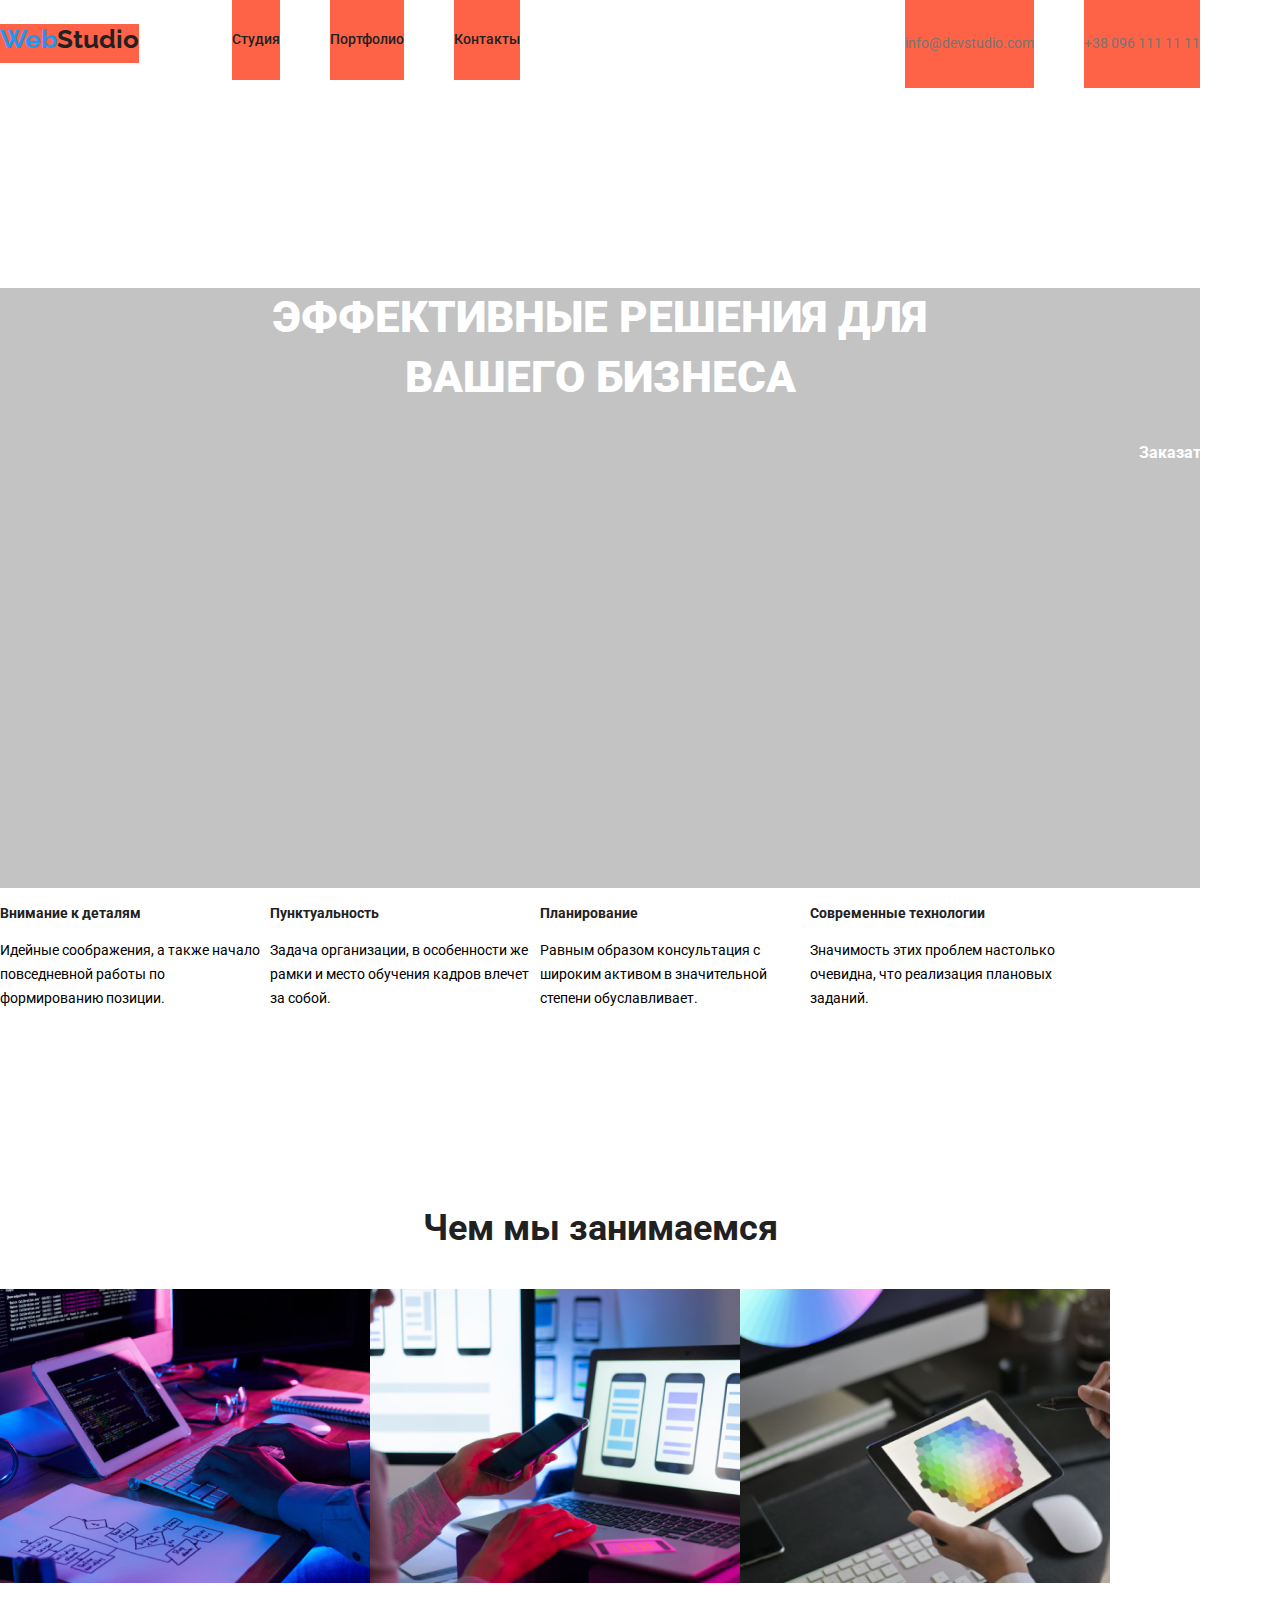
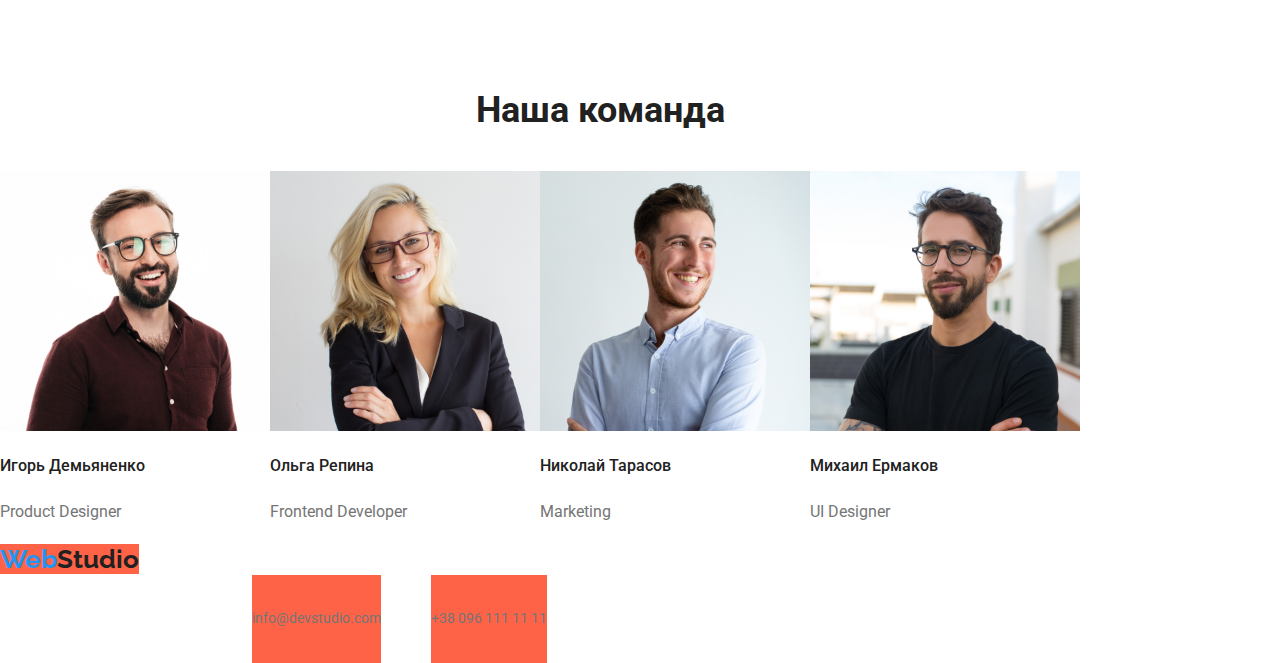
==== index.html @ 6210aab8 "work" ====
<!DOCTYPE html>
<html lang="ru">
<head>
    <meta charset="UTF-8">
    <meta name="viewport" content="width=device-width, initial-scale=1.0">
    <title>Document</title>
    <link rel="stylesheet" href="https://cdnjs.cloudflare.com/ajax/libs/modern-normalize/1.0.0/modern-normalize.min.css"/>
    <link rel="preconnect" href="https://fonts.gstatic.com">
    <link href="https://fonts.googleapis.com/css2?family=Raleway:wght@700&family=Roboto:wght@400;500;700;900&display=swap" rel="stylesheet">
    <link href="./css/styles.css" rel="stylesheet">
</head>
<body>
    <!-- Шапка сайта -->
    <header class="header">
        <div class="header-container">
        <nav class="site-nav">
            <a href="" class="logo"><span class="blue-logo">Web</span>Studio</a>
            <ul class="site-nav-list">
                <li><a class="link" href="index.html">Студия</a></li>
                <li><a class="link" href="portfolio.html">Портфолио</a></li>
                <li><a class="link" href="#contacts">Контакты</a></li>
            </ul>
        </nav>
        <ul class="contact-list">
            <li><a class="contact-item" href="mailto:info@devstudio.com">info@devstudio.com</a></li>
            <li><a class="contact-item" href="tel:+380961111111">+38 096 111 11 11</a></li>         
        </ul>
        </div>
    </header>

    <main>
  
    <section> 
        <div class="hero-container">
            <h1 class="hero-title">Эффективные решения для вашего бизнеса</h1>
            <a class="link-registration" href="Заказать-услугу">Заказать услугу</a>
        </div>
    </section>
    

    <!-- Особенности -->
    
    <section class="section">
        <div class="container">
        <!--<h2>Особенности</h2>-->
            <ul class="feature-list">
                <li class="item">
                    <h3 class="item-title">Внимание к деталям</h3>
                    <p class="text">Идейные соображения, а также начало повседневной работы по формированию позиции.</p>
                </li>
                <li class="item">
                    <h3 class="item-title">Пунктуальность</h3>
                    <p class="text">Задача организации, в особенности же рамки и место обучения кадров влечет за собой.</p>
                </li>
                <li class="item">
                    <h3 class="item-title">Планирование</h3>
                    <p class="text">Равным образом консультация с широким активом в значительной степени обуславливает.</p>
                </li>
                <li class="item">
                    <h3 class="item-title">Современные технологии</h3>
                    <p class="text">Значимость этих проблем настолько очевидна, что реализация плановых заданий.</p>
                </li>
            </ul>
        </div>
    </section>
    

    <!-- Чем мы занимаемся -->
    
    <section>
        <div class="container">
            <h2 class="section-title">Чем мы занимаемся</h2>
            <ul class="works">
                <li><img src="./img/img1.png" alt="Рабочий процесс" width="370"/></li>
                <li><img src="./img/img2.png" alt="Рабочий процесс" width="370"/></li>
                <li><img src="./img/img3.png" alt="Рабочий процесс" width="370"/></li>
            </ul>
        </div>
    </section>
    

    <!-- Наша команда -->
    <section>
        <div class="container">
            <h2 class="section-title">Наша команда</h2>
            <ul class="team-list">
                <li>
                    <img src="./img/IgorDemianenko.jpg" alt="Игорь Демьяненко" width="270"/>
                    <h3 class="item-name">Игорь Демьяненко</h3>
                    <p class="job-position" lang="en">Product Designer</p>
                </li>
                <li><img src="./img/OlgaRepina.jpg" alt="Ольга Репина" width="270"/>
                    <h3 class="item-name">Ольга Репина</h3>
                    <p class="job-position" lang="en">Frontend Developer</p>
                </li>
                <li><img src="./img/NikolayTarasov.jpg" alt="Николай Тарасов" width="270"/>
                    <h3 class="item-name">Николай Тарасов</h3>
                    <p class="job-position" lang="en">Marketing</p>
                </li>
                <li><img src="./img/MikhailYermakov.jpg" alt="Михаил Ермаков" width="270"/>
                    <h3 class="item-name">Михаил Ермаков</h3>
                    <p class="job-position" lang="en">UI Designer</p>
                </li>
            </ul>
        </div>        
    </section>
    </main>

    <!-- Футер -->
    <footer>
        <a href="" class="logo"><span class="blue-logo">Web</span>Studio</a>

             <!-- Адресс --> 
        <div id="contacts">
            <address>
            <ul class="contact-list">
                <li class="address">г. Киев, пр-т Леси Украинки, 26</li>
                <li><a class="contact-item" href="mailto:info@devstudio.com">info@devstudio.com</a></li>
                <li><a class="contact-item" href="tel:+380961111111">+38 096 111 11 11</a></li>         
            </ul>
        </address> 
        </div>      
    </footer>

</body>
</html>
---- css/styles.css ----
:root {
    --primary-text-color: #212121;
    --secondary-text-color:#757575;
    --accent-color: #2196F3;
    --primary-white-color:#FFFFFF;
}
  
body {
    margin: 0;
    padding: 0;
    background-color: var(--primary-white-color);
    font-family: roboto, sans-serif;
}

ul {
    list-style-type: none;
    margin: 0;
    padding: 0;
}
/* Шапка сайта */
.header {
    width: 1200px;
    min-height: 80px;
    border-bottom: 1 px solid rgba(236, 236, 236, 1)
}
.container {
    /*display: flex;*/
    width: 1200px;
    padding-left: 15px:
    padding-right: 15px;
    /*margin: 0;
    padding: 0;*/
}
.header-container {
    display: flex;
    width: 1200px;
    padding-left: 15px:
    padding-right: 15px;
    /*margin-left: auto;
    margin-right: auto;*/
    align-items: center:
}

.site-nav
/*.site-nav-list 
.site-nav >.logo
.site-nav-list .link*/  {
    display: flex;
}

.site-nav-list {
    display: flex;
}

.site-nav-list .link {
    display: flex;
    background-color: tomato;
    margin-right: 50px;
    padding-top: 32px;
    padding-bottom: 32px;
}

.site-nav-list .link:last-child {
    margin-right: o;
}

.contact-list {
    display: flex;
    margin-left: auto;
}

.contact-item {
    display: flex;
    background-color: tomato;
    padding-top: 32px;
    padding-bottom: 32px;
    margin-left: 50px;
}

.contact-list .contact-item + .contact-item {
    margin-left: 50px;
}

.site-nav >.logo {
    display: flex;
}

.logo {
    margin-top: 24px;
    margin-bottom: 25px;
    margin-right: 93px;
    
    background-color: tomato;
    color: var(--primary-text-color);
    font-family: raleway, sans serif;
    font-style: normal;
    font-weight: bold;
    font-size: 26px;
    line-height: 1.2;
    text-decoration: none;
}

.blue-logo {
    color: var(--accent-color);
}

.logo:hover, 
.logo:focus {
    color: var(--accent-color);
}

.hero-container {
    width: 1200px;
    min-height: 600px;
    background-color: #c3c3c3;
    margin: 0;
    text-align: center;
}
.hero-title {
    margin-top: 200px;
    margin-bottom: 30px;
    margin-left: 252px;
    margin-right: 252px;
    
    font-weight: 900;
    font-size: 44px;
    line-height: 1.36;
    text-transform: uppercase;
    color: var(--primary-white-color);
}

.link-registration {
    min-width: 200px;
    position: absolute;
    padding: 10 32px;
    margin-bottom: 200px;
    margin-left: 500px;
    margin-right: 500px;
    border-radius: 4px;

    font-weight: bold;
    font-size: 16px;
    line-height: 1.88;
    text-align: center;
    color: var(--primary-white-color);
    text-decoration: none;
}
/* ОСОБЕННОСТИ */

.feature-list {
    display: flex;
    flex-wrap: wrap;
}

.feature-list .item {
    width: 270px;
}

.item-title {
    width: 270px;
    margin-bottom: 10px;
    margin-right: 30px;
    font-weight: bold;
    font-size: 14px;
    line-height: 1.66;
    color: var(--primary-text-color);
}

.text {
    width: 270px;
    margin-bottom: 94px;
    margin-right: 30px;
    font-size: 14px;
    line-height: 1.71;
    color:; var(--secondary-text-color);
}

.item-title:last-child {
    margin-right: o;
}

.text:last-child {
    margin-right: o;
}

.section-title {
    margin-top: 94px;
    margin-bottom: 50;
    font-weight: bold;
    font-size: 36px;
    line-height: 1.66;
    text-align: center;
    color: var(--primary-text-color);
}

.works {
    display:flex;
}

.team-list{
    display: flex;
    marging-left: 30px;
}
.item-name {
    font-weight: 500;
    font-size: 16px;
    line-height: 1.9;
    color: var(--primary-text-color);
}

.job-position,
.project-text {
    font-size: 16px;
    line-height: 1.9;
    color:var(--secondary-text-color);
    text-decoration: none;
}
/* ПОРТФОЛИО */

.portfolio-container {
    width: 1200px;
    padding-left: 15px:
    padding-right: 15px;
    margin-left: auto;
    margin-right: auto;
    background-color: tomato;
}

.elements-list {
    display: flex;
    flex-wrap: wrap;
}

.element {
    width: 370px;
    margin-right: 30px;
    margin-bottom: 30px
    /*width: calc((100%-60px) / 3);
    margin-right: 30px;*/
}

.element:nth-child(3n) {
    margin-right: 0;
}

.element:nth-child(n+3) {
    margin-bottom: 0;
}

.project-title {
    font-weight: bold;
    font-size: 18px;
    line-height: 2;
    color: var(--primary-text-color);
    text-decoration: none;
}

.project-link {
    text-decoration: none;
}

.buttons-container {
    width: 1200px;
    padding-left: 15px:
    padding-right: 15px;
    margin-left: auto;
    margin-right: auto;
    background-color: teal;
}

.buttons-list {
    display: flex;
    background-color: teal;
}

.primary-button .secondary-button {
    margin-top: 100px;
    margin-right: 30px;
    padding: 6 22px;
}

.site-nav-list .link:last-child {
    margin-right: o;
}
.primary-button {
    color: var(--primary-white-color);
    background-color: var(--accent-color);
}

.primary-button:hover,
.primary-button:focus {
    color: var(--accent-color);
    text-decoration: none;
}

.secondary-button {
    color: var(--primary-text-color);
}

.secondary-button:hover,
.secondary-button:focus {
    color: var(--accent-color);
    text-decoration: none;
}

.site-nav .link {
    font-style: normal;
    font-weight: 500;
    font-size: 14px;
    line-height: 1.14;
    color: var(--primary-text-color);
    text-decoration: none;
}

.site-nav .link:hover, 
.site-nav .link:focus {
    color: var(--accent-color);
    
}
/*-- Футер --*/

.address {
    font-style: normal;
    font-size: 14px;
    line-height: 1.71;
    color: var(--primary-white-color);
}

.contact-item {
    font-style: normal;
    font-size: 14px;
    line-height: 1.71;
    color:var(--secondary-text-color);
    text-decoration: none;
}

.contact-item:hover, 
.contact-item:focus {
    font-style: normal;
    color: var(--accent-color);
    
}
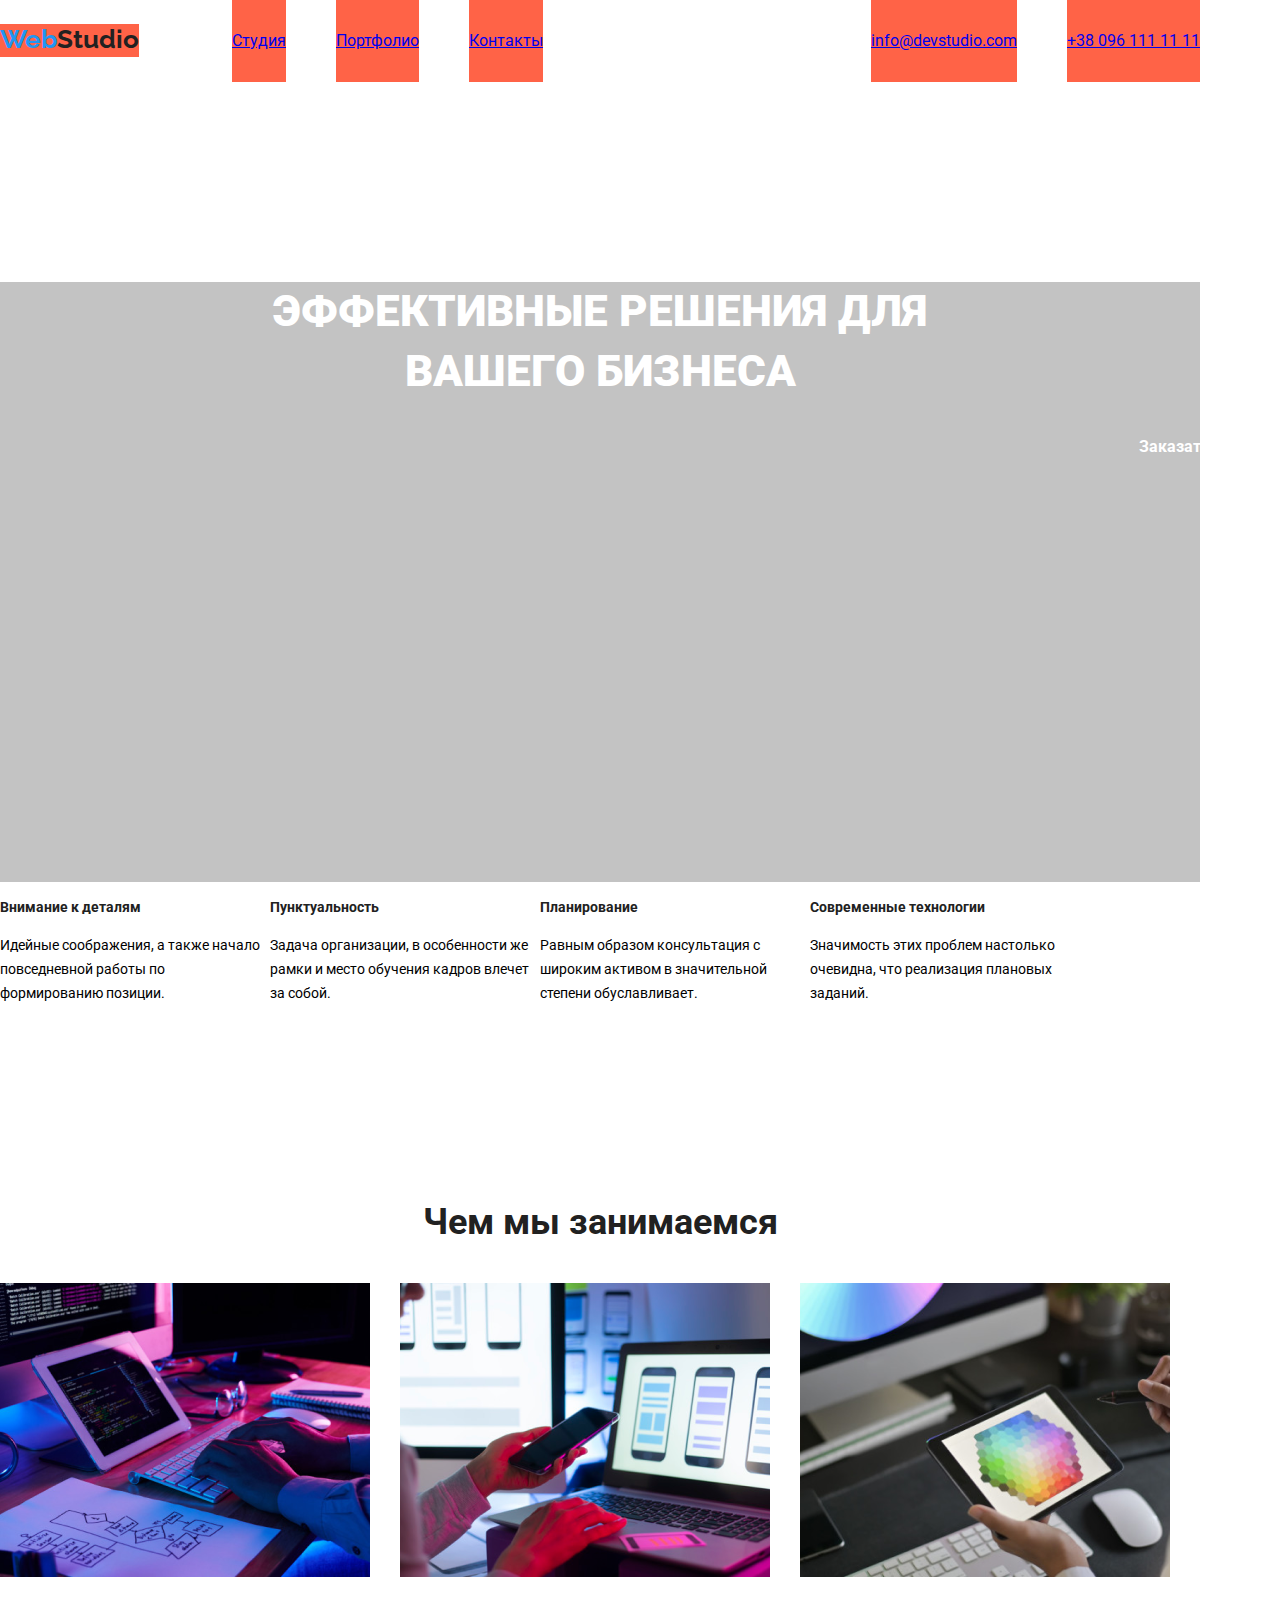
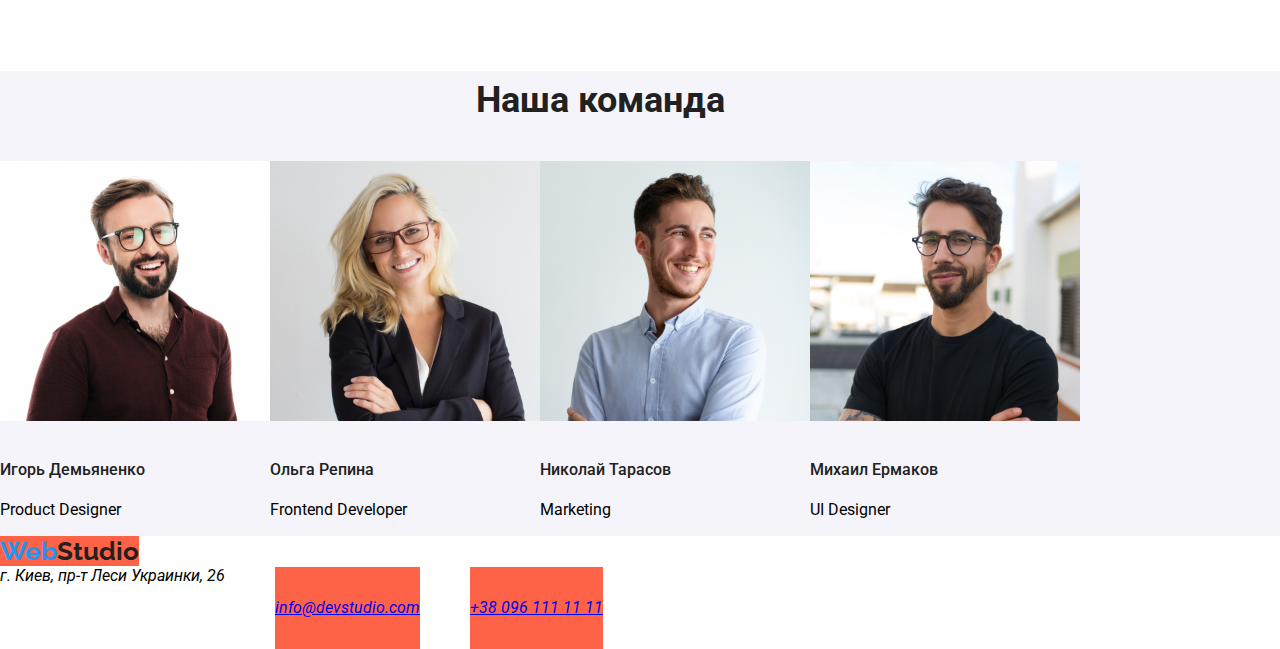
==== commit 51d1a49d: "flex" ====
--- a/index.html
+++ b/index.html
@@ -71,33 +71,33 @@
         <div class="container">
             <h2 class="section-title">Чем мы занимаемся</h2>
             <ul class="works">
-                <li><img src="./img/img1.png" alt="Рабочий процесс" width="370"/></li>
-                <li><img src="./img/img2.png" alt="Рабочий процесс" width="370"/></li>
-                <li><img src="./img/img3.png" alt="Рабочий процесс" width="370"/></li>
+                <li><img class="img" src="./img/img1.png" alt="Рабочий процесс" width="370"/></li>
+                <li><img class="img" src="./img/img2.png" alt="Рабочий процесс" width="370"/></li>
+                <li><img class="img" src="./img/img3.png" alt="Рабочий процесс" width="370"/></li>
             </ul>
         </div>
     </section>
     
 
     <!-- Наша команда -->
-    <section>
+    <section class="team-section">
         <div class="container">
             <h2 class="section-title">Наша команда</h2>
             <ul class="team-list">
-                <li>
+                <li class="item">
                     <img src="./img/IgorDemianenko.jpg" alt="Игорь Демьяненко" width="270"/>
                     <h3 class="item-name">Игорь Демьяненко</h3>
                     <p class="job-position" lang="en">Product Designer</p>
                 </li>
-                <li><img src="./img/OlgaRepina.jpg" alt="Ольга Репина" width="270"/>
+                <li class="item"><img src="./img/OlgaRepina.jpg" alt="Ольга Репина" width="270"/>
                     <h3 class="item-name">Ольга Репина</h3>
                     <p class="job-position" lang="en">Frontend Developer</p>
                 </li>
-                <li><img src="./img/NikolayTarasov.jpg" alt="Николай Тарасов" width="270"/>
+                <li class="item"><img src="./img/NikolayTarasov.jpg" alt="Николай Тарасов" width="270"/>
                     <h3 class="item-name">Николай Тарасов</h3>
                     <p class="job-position" lang="en">Marketing</p>
                 </li>
-                <li><img src="./img/MikhailYermakov.jpg" alt="Михаил Ермаков" width="270"/>
+                <li class="item"><img src="./img/MikhailYermakov.jpg" alt="Михаил Ермаков" width="270"/>
                     <h3 class="item-name">Михаил Ермаков</h3>
                     <p class="job-position" lang="en">UI Designer</p>
                 </li>
--- a/css/styles.css
+++ b/css/styles.css
@@ -156,7 +156,9 @@
 .feature-list .item {
     width: 270px;
 }
-
+.item {
+    justify-content: center;
+}
 .item-title {
     width: 270px;
     margin-bottom: 10px;
@@ -167,6 +169,10 @@
     color: var(--primary-text-color);
 }
 
+.item-title:last-child {
+    margin-right: o;
+}
+
 .text {
     width: 270px;
     margin-bottom: 94px;
@@ -176,10 +182,6 @@
     color:; var(--secondary-text-color);
 }
 
-.item-title:last-child {
-    margin-right: o;
-}
-
 .text:last-child {
     margin-right: o;
 }
@@ -198,16 +200,30 @@
     display:flex;
 }
 
+.img {
+    display: block;
+    margin-right: 30px;
+}
+.team-section {
+    background-color: #F5F4FA;
+}
+
 .team-list{
     display: flex;
-    marging-left: 30px;
+    marging-right: 30px;
 }
 .item-name {
+    margin-top: 30px;
+    margin-bottom: 10px;
+    justify-content: center;
     font-weight: 500;
     font-size: 16px;
     line-height: 1.9;
     color: var(--primary-text-color);
 }
+.job-position {
+    justify-content: center;
+{}
 
 .job-position,
 .project-text {
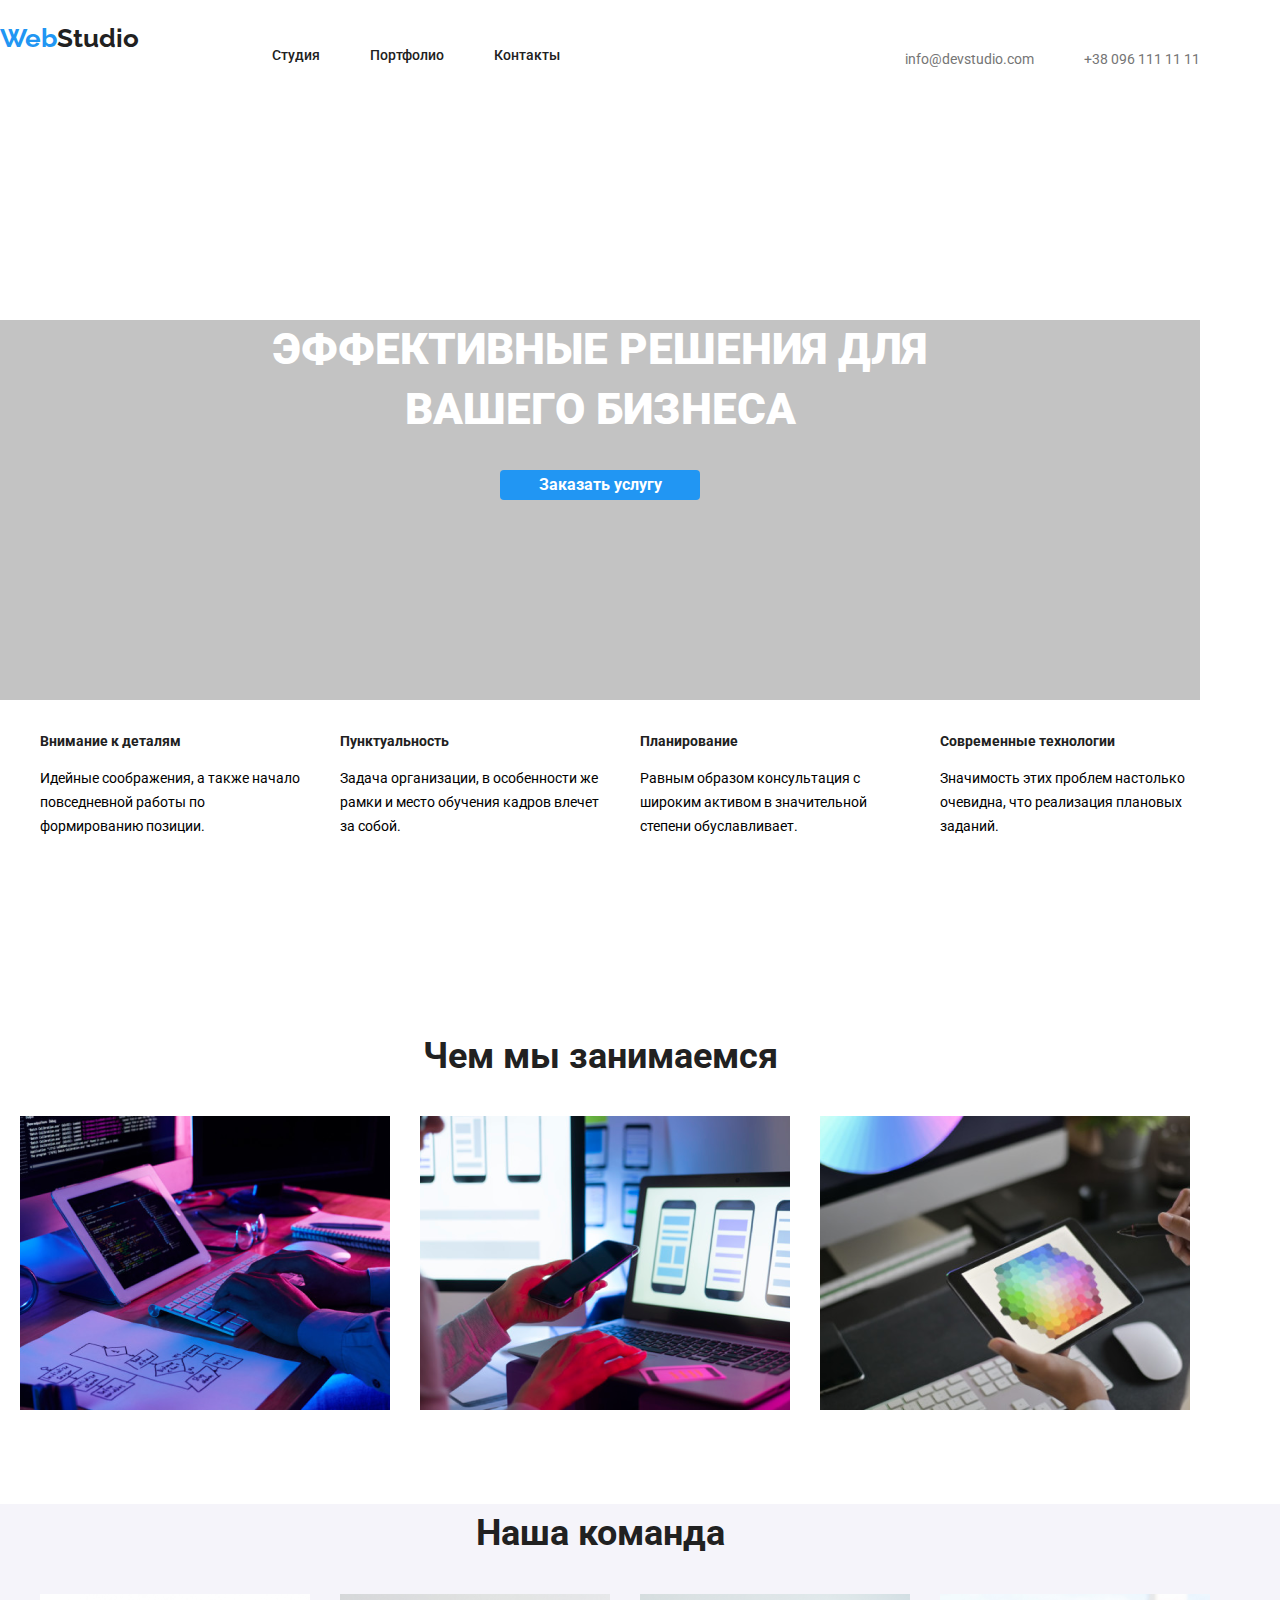
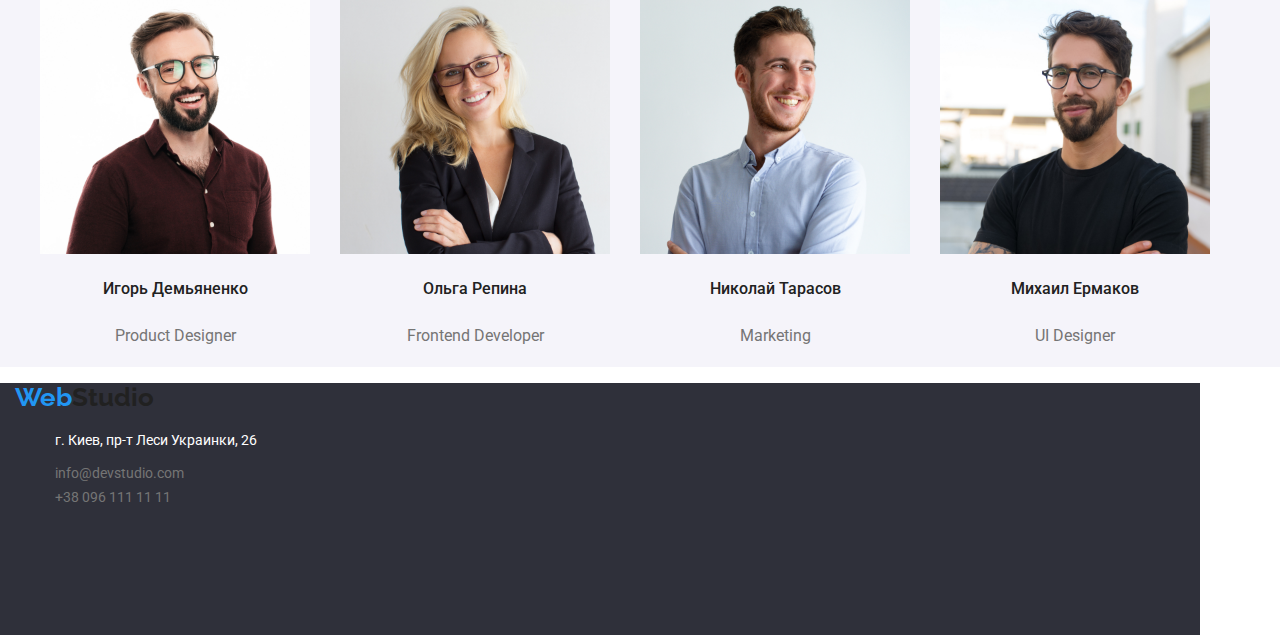
==== commit be8f8510: "flex" ====
--- a/index.html
+++ b/index.html
@@ -71,9 +71,9 @@
         <div class="container">
             <h2 class="section-title">Чем мы занимаемся</h2>
             <ul class="works">
-                <li><img class="img" src="./img/img1.png" alt="Рабочий процесс" width="370"/></li>
-                <li><img class="img" src="./img/img2.png" alt="Рабочий процесс" width="370"/></li>
-                <li><img class="img" src="./img/img3.png" alt="Рабочий процесс" width="370"/></li>
+                <li class="item"><img class="img" src="./img/img1.png" alt="Рабочий процесс" width="370"/></li>
+                <li class="item"><img class="img" src="./img/img2.png" alt="Рабочий процесс" width="370"/></li>
+                <li class="item"><img class="img" src="./img/img3.png" alt="Рабочий процесс" width="370"/></li>
             </ul>
         </div>
     </section>
@@ -107,20 +107,29 @@
     </main>
 
     <!-- Футер -->
-    <footer>
-        <a href="" class="logo"><span class="blue-logo">Web</span>Studio</a>
-
-             <!-- Адресс --> 
-        <div id="contacts">
-            <address>
-            <ul class="contact-list">
-                <li class="address">г. Киев, пр-т Леси Украинки, 26</li>
-                <li><a class="contact-item" href="mailto:info@devstudio.com">info@devstudio.com</a></li>
-                <li><a class="contact-item" href="tel:+380961111111">+38 096 111 11 11</a></li>         
-            </ul>
-        </address> 
-        </div>      
+    <footer class="footer">
+        <div class="container">       
+                <a href="" class="logo"><span class="blue-logo">Web</span>Studio</a>
+            
+            <!-- Адресс --> 
+            <div id="contacts">
+                <address>
+                    <div class="address-list">
+                        <ul class="contact-list">
+                            <div class="contacts-list">
+                            <li class="address">г. Киев, пр-т Леси Украинки, 26</li>
+                            <li><a class="item-contact" href="mailto:info@devstudio.com">info@devstudio.com</a></li>
+                            <li><a class="item-contact" href="tel:+380961111111">+38 096 111 11 11</a></li>         
+                            </div>
+                        </ul>
+                    </div>
+            </address> 
+            </div> 
+        </div>  
     </footer>
+    
+</body>
+</html>
 
 </body>
-</html>+</html>
--- a/css/styles.css
+++ b/css/styles.css
@@ -15,8 +15,8 @@
 
 ul {
     list-style-type: none;
-    margin: 0;
-    padding: 0;
+    /*margin: 0;
+    padding: 0;*/
 }
 /* Шапка сайта */
 .header {
@@ -24,14 +24,16 @@
     min-height: 80px;
     border-bottom: 1 px solid rgba(236, 236, 236, 1)
 }
+
 .container {
-    /*display: flex;*/
     width: 1200px;
     padding-left: 15px:
     padding-right: 15px;
-    /*margin: 0;
-    padding: 0;*/
-}
+    /*margin-left: auto;
+    margin-right: auto;*/
+    /*background-color: teal;*/
+}
+
 .header-container {
     display: flex;
     width: 1200px;
@@ -55,14 +57,14 @@
 
 .site-nav-list .link {
     display: flex;
-    background-color: tomato;
+    /*background-color: tomato;*/
     margin-right: 50px;
     padding-top: 32px;
     padding-bottom: 32px;
 }
 
-.site-nav-list .link:last-child {
-    margin-right: o;
+.site-nav-list > .link:last-child {
+    margin-right: 0;
 }
 
 .contact-list {
@@ -72,7 +74,8 @@
 
 .contact-item {
     display: flex;
-    background-color: tomato;
+    /*
+    background-color: tomato;*/
     padding-top: 32px;
     padding-bottom: 32px;
     margin-left: 50px;
@@ -91,13 +94,13 @@
     margin-bottom: 25px;
     margin-right: 93px;
     
-    background-color: tomato;
+    /*background-color: tomato;*/
     color: var(--primary-text-color);
     font-family: raleway, sans serif;
     font-style: normal;
     font-weight: bold;
     font-size: 26px;
-    line-height: 1.2;
+    /*line-height: 1.2;*/
     text-decoration: none;
 }
 
@@ -110,9 +113,12 @@
     color: var(--accent-color);
 }
 
+/*  HERO  */
+
 .hero-container {
     width: 1200px;
-    min-height: 600px;
+    padding-left: 15px:
+    padding-right: 15px;
     background-color: #c3c3c3;
     margin: 0;
     text-align: center;
@@ -131,13 +137,14 @@
 }
 
 .link-registration {
+    display: inline-block;
     min-width: 200px;
-    position: absolute;
     padding: 10 32px;
     margin-bottom: 200px;
     margin-left: 500px;
     margin-right: 500px;
     border-radius: 4px;
+    background-color: #2196F3;
 
     font-weight: bold;
     font-size: 16px;
@@ -150,15 +157,18 @@
 
 .feature-list {
     display: flex;
-    flex-wrap: wrap;
+    /*flex-wrap: wrap;*/ 
+    /*background-color: tomato;*/
 }
 
 .feature-list .item {
     width: 270px;
 }
-.item {
-    justify-content: center;
-}
+
+.feature-list .item:last-child {
+    margin-right: 0;
+}
+
 .item-title {
     width: 270px;
     margin-bottom: 10px;
@@ -170,7 +180,7 @@
 }
 
 .item-title:last-child {
-    margin-right: o;
+    margin-right: 0;
 }
 
 .text {
@@ -180,11 +190,13 @@
     font-size: 14px;
     line-height: 1.71;
     color:; var(--secondary-text-color);
+    /*background-color: rgb(85, 31, 22);*/
 }
 
 .text:last-child {
-    margin-right: o;
-}
+    margin-right: 0;
+}
+/* -- Чем мы занимаемся -- */
 
 .section-title {
     margin-top: 94px;
@@ -198,32 +210,49 @@
 
 .works {
     display:flex;
+    justify-content: center;
+    margin-right: 30px;
+   /* background-color: tomato;*/
 }
 
 .img {
     display: block;
-    margin-right: 30px;
-}
+}
+
+/* Наша команда */
+
 .team-section {
     background-color: #F5F4FA;
 }
 
 .team-list{
     display: flex;
-    marging-right: 30px;
-}
+    margin-right: 30px;
+    /*background-color: tomato;*/
+}
+
+.item {
+    margin-right: 30px;
+    justify-content: center;
+}
+
+.item:last-child {
+    margin-right: 0;
+}
+
 .item-name {
-    margin-top: 30px;
+    /*margin-top: 30px;
     margin-bottom: 10px;
-    justify-content: center;
+    /*justify-content: center;*/
     font-weight: 500;
     font-size: 16px;
     line-height: 1.9;
     color: var(--primary-text-color);
+    text-align: center;
 }
 .job-position {
-    justify-content: center;
-{}
+    text-align: center;
+}
 
 .job-position,
 .project-text {
@@ -234,13 +263,13 @@
 }
 /* ПОРТФОЛИО */
 
-.portfolio-container {
+/*portfolio-container {
     width: 1200px;
     padding-left: 15px:
     padding-right: 15px;
     margin-left: auto;
     margin-right: auto;
-    background-color: tomato;
+    /*background-color: tomato;*/
 }
 
 .elements-list {
@@ -265,6 +294,10 @@
 }
 
 .project-title {
+    padding-top: 20px;
+    padding-bottom: 4px;
+    padding-left: 24px;
+    padding-right: 24px;
     font-weight: bold;
     font-size: 18px;
     line-height: 2;
@@ -272,29 +305,27 @@
     text-decoration: none;
 }
 
+.project-text {
+    padding-bottom: 4px;
+    padding-left: 24px;
+    padding-right: 24px;
+}
+
 .project-link {
     text-decoration: none;
 }
 
-.buttons-container {
-    width: 1200px;
-    padding-left: 15px:
-    padding-right: 15px;
-    margin-left: auto;
-    margin-right: auto;
+.buttons-list {
+    display: flex;
     background-color: teal;
-}
-
-.buttons-list {
-    display: flex;
-    background-color: teal;
-}
-
-.primary-button .secondary-button {
+    justify-content: center;
+}
+
+.item-button {
     margin-top: 100px;
     margin-right: 30px;
     padding: 6 22px;
-}
+ }
 
 .site-nav-list .link:last-child {
     margin-right: o;
@@ -336,7 +367,20 @@
 }
 /*-- Футер --*/
 
+.footer > .container {
+    height: 252px;
+    background-color: #2f303a;
+}
+
+.footer .container .logo {
+   margin-top: 60px;
+   margin-bottom: 20px;
+   margin-left: 15px;
+}
+
 .address {
+    margin-bottom: 9px;
+    margin-left: 15px;
     font-style: normal;
     font-size: 14px;
     line-height: 1.71;
@@ -354,8 +398,22 @@
 .contact-item:hover, 
 .contact-item:focus {
     font-style: normal;
-    color: var(--accent-color);
-    
-}
-
-
+    color: var(--accent-color); 
+}
+
+.item-contact {
+    margin-top: 9px;
+    margin-bottom: 9px;
+    margin-left: 15px;
+    font-style: normal;
+    font-size: 14px;
+    line-height: 1.71;
+    color:var(--secondary-text-color);
+    text-decoration: none;
+}
+
+.item-contact:hover, 
+.item-contact:focus {
+    font-style: normal;
+    color: var(--accent-color); 
+}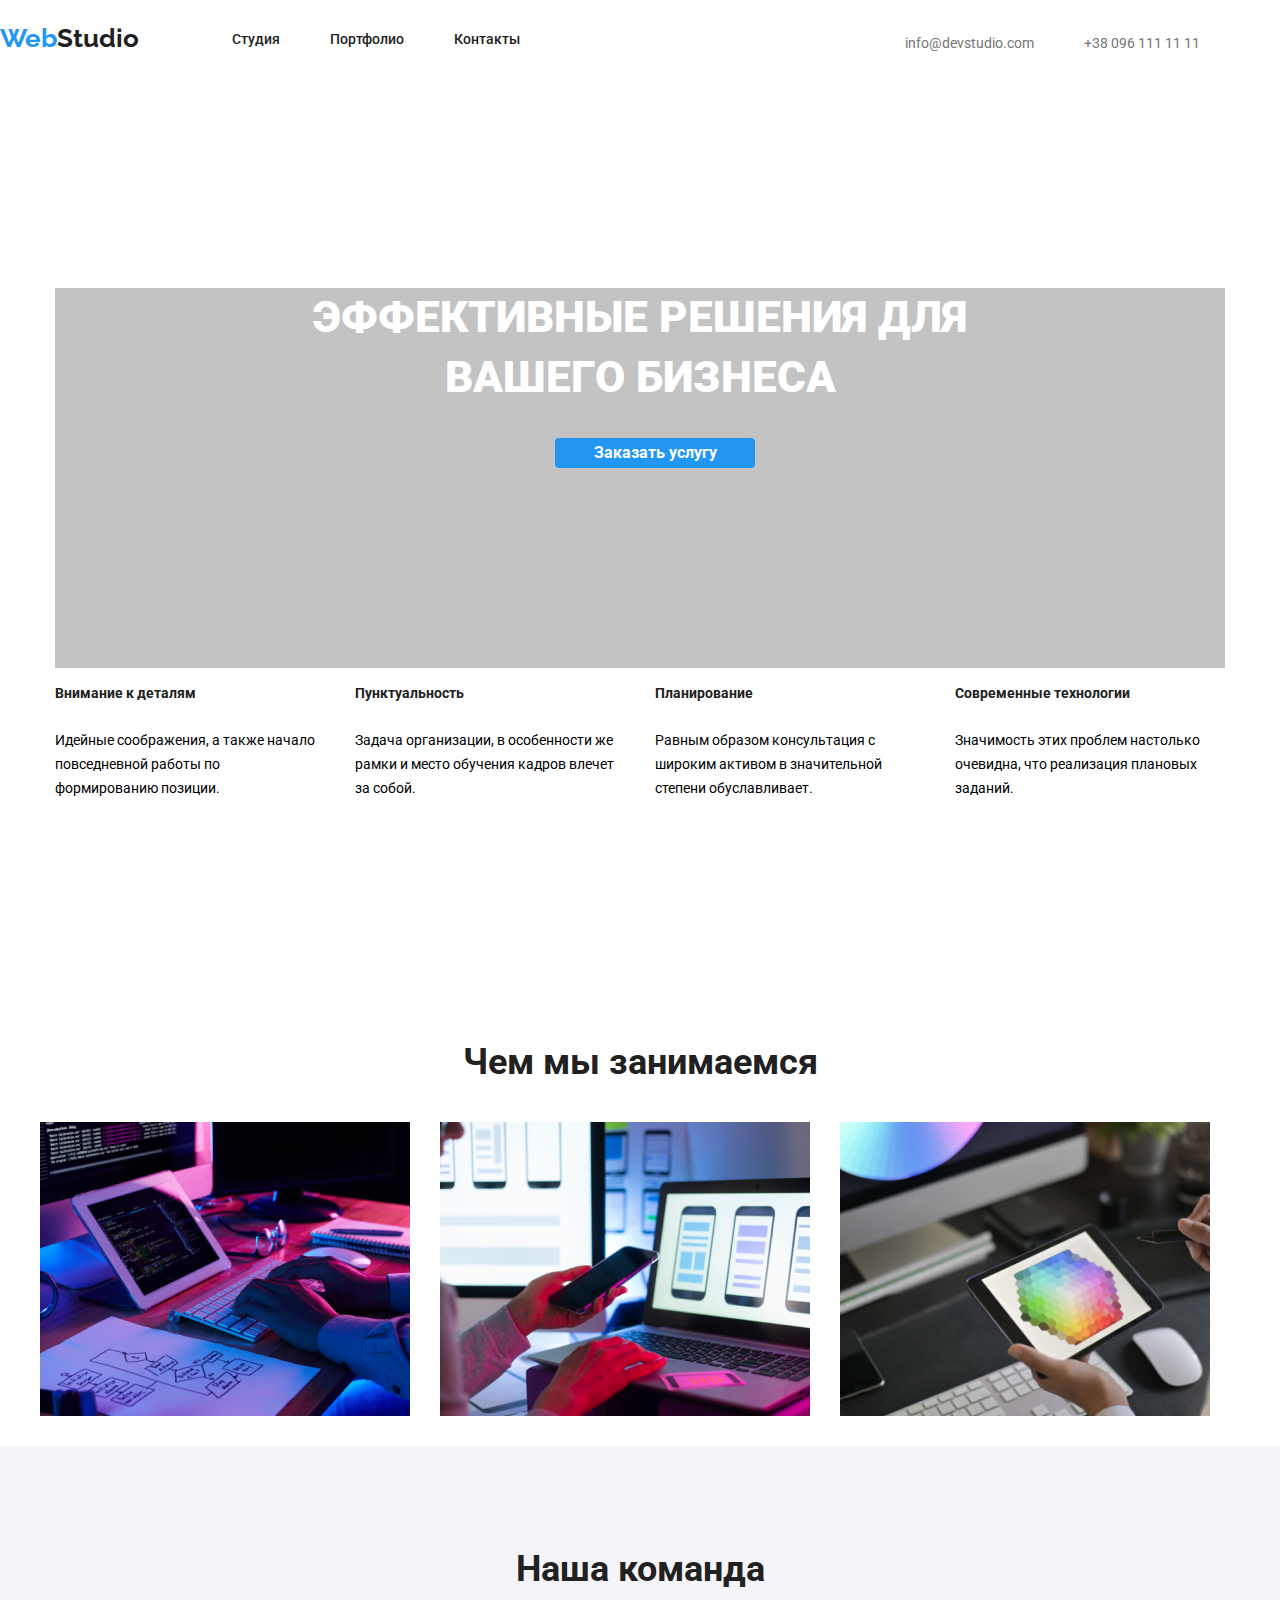
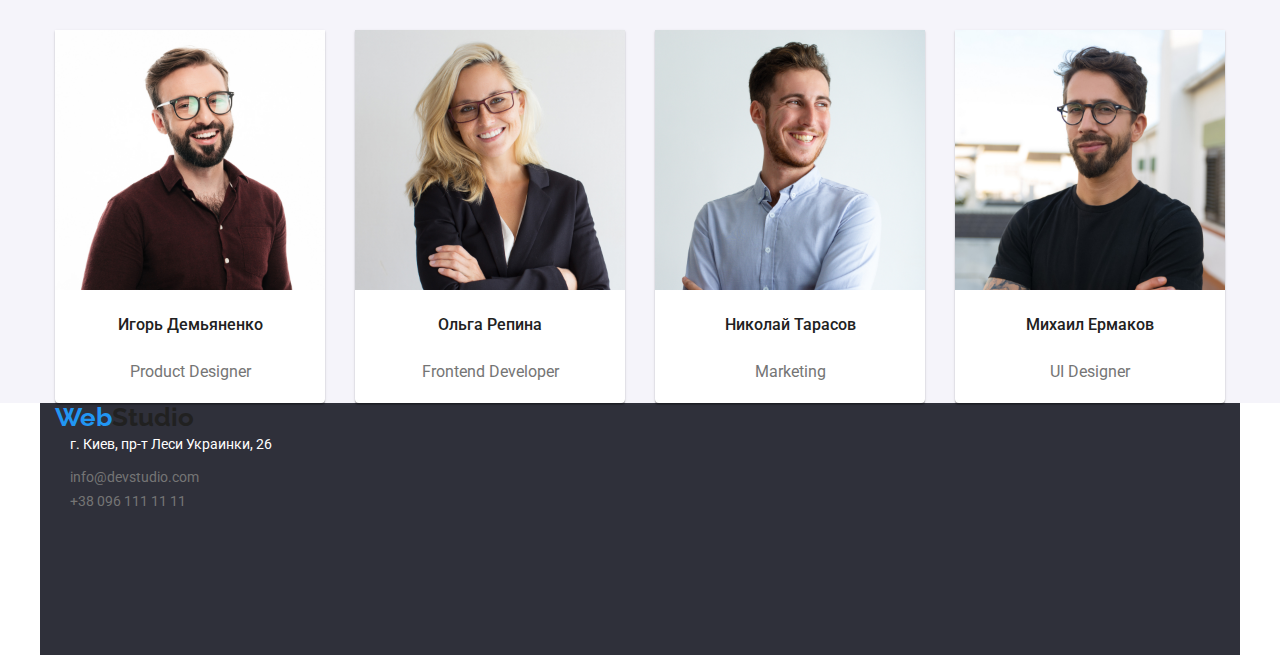
==== commit 4ab65ed7: "justify" ====
--- a/index.html
+++ b/index.html
@@ -31,9 +31,11 @@
     <main>
   
     <section> 
-        <div class="hero-container">
-            <h1 class="hero-title">Эффективные решения для вашего бизнеса</h1>
-            <a class="link-registration" href="Заказать-услугу">Заказать услугу</a>
+        <div class="container">
+            <div class="hero">
+                <h1 class="hero-title">Эффективные решения для вашего бизнеса</h1>
+                <a class="link-registration" href="Заказать-услугу">Заказать услугу</a>
+            </div>
         </div>
     </section>
     
--- a/css/styles.css
+++ b/css/styles.css
@@ -7,31 +7,32 @@
 }
   
 body {
+    /*margin: 0;
+    padding: 0;*/
+    background-color: var(--primary-white-color);
+    font-family: roboto, sans-serif;
+}
+
+ul {
+    list-style-type: none;
     margin: 0;
     padding: 0;
-    background-color: var(--primary-white-color);
-    font-family: roboto, sans-serif;
-}
-
-ul {
-    list-style-type: none;
-    /*margin: 0;
-    padding: 0;*/
 }
 /* Шапка сайта */
 .header {
     width: 1200px;
     min-height: 80px;
-    border-bottom: 1 px solid rgba(236, 236, 236, 1)
+    margin-bottom: 0;
+    border-bottom: 1 px solid rgba(236, 236, 236, 1);
+    /*background-color: teal;*/
 }
 
 .container {
     width: 1200px;
-    padding-left: 15px:
+    padding-left: 15px;
     padding-right: 15px;
-    /*margin-left: auto;
-    margin-right: auto;*/
-    /*background-color: teal;*/
+    margin: auto;
+    /*background-color: tomato;*/
 }
 
 .header-container {
@@ -115,12 +116,8 @@
 
 /*  HERO  */
 
-.hero-container {
-    width: 1200px;
-    padding-left: 15px:
-    padding-right: 15px;
+.hero {
     background-color: #c3c3c3;
-    margin: 0;
     text-align: center;
 }
 .hero-title {
@@ -161,18 +158,19 @@
     /*background-color: tomato;*/
 }
 
-.feature-list .item {
+.feature-list > .item {
     width: 270px;
+    margin-right: 30px;
 }
 
 .feature-list .item:last-child {
     margin-right: 0;
 }
 
+
 .item-title {
-    width: 270px;
-    margin-bottom: 10px;
-    margin-right: 30px;
+   /* width: 270px;*/
+    padding-bottom: 10px;
     font-weight: bold;
     font-size: 14px;
     line-height: 1.66;
@@ -184,23 +182,23 @@
 }
 
 .text {
-    width: 270px;
-    margin-bottom: 94px;
-    margin-right: 30px;
+    /*width: 270px;*/
+    padding-bottom: 94px;
+    /*margin-right: 30px;*/
     font-size: 14px;
     line-height: 1.71;
     color:; var(--secondary-text-color);
-    /*background-color: rgb(85, 31, 22);*/
-}
-
+    backgroun d-color: rgb(85, 31, 22);*/
+}
 .text:last-child {
     margin-right: 0;
 }
+
 /* -- Чем мы занимаемся -- */
 
 .section-title {
-    margin-top: 94px;
-    margin-bottom: 50;
+    padding-top: 94px;
+    padding-bottom: 50;
     font-weight: bold;
     font-size: 36px;
     line-height: 1.66;
@@ -239,7 +237,11 @@
 .item:last-child {
     margin-right: 0;
 }
-
+.team-list > .item {
+    background: #FFFFFF;
+    box-shadow: 0px 1px 3px rgba(0, 0, 0, 0.12), 0px 1px 1px rgba(0, 0, 0, 0.14), 0px 2px 1px rgba(0, 0, 0, 0.2);
+    border-radius: 0px 0px 4px 4px;
+}
 .item-name {
     /*margin-top: 30px;
     margin-bottom: 10px;
@@ -275,15 +277,18 @@
 .elements-list {
     display: flex;
     flex-wrap: wrap;
+    background-color: tomato;
 }
 
 .element {
+    display:flex;
     width: 370px;
     margin-right: 30px;
-    margin-bottom: 30px
-    /*width: calc((100%-60px) / 3);
+    margin-bottom: 30px;
+    /*flex-basis: calc((100%-60px) / 3);
     margin-right: 30px;*/
-}
+    border: 1px solid #EEEEEE;
+   }
 
 .element:nth-child(3n) {
     margin-right: 0;
@@ -317,12 +322,13 @@
 
 .buttons-list {
     display: flex;
-    background-color: teal;
+    /*background-color: teal;*/
     justify-content: center;
 }
 
 .item-button {
     margin-top: 100px;
+    margin-bottom: 50px;
     margin-right: 30px;
     padding: 6 22px;
  }
@@ -368,14 +374,16 @@
 /*-- Футер --*/
 
 .footer > .container {
+    width: 1200px;
     height: 252px;
     background-color: #2f303a;
 }
 
-.footer .container .logo {
+.footer-logo > .logo {
    margin-top: 60px;
    margin-bottom: 20px;
    margin-left: 15px;
+   color: var(--primary-white-color:#FFFFFF);
 }
 
 .address {
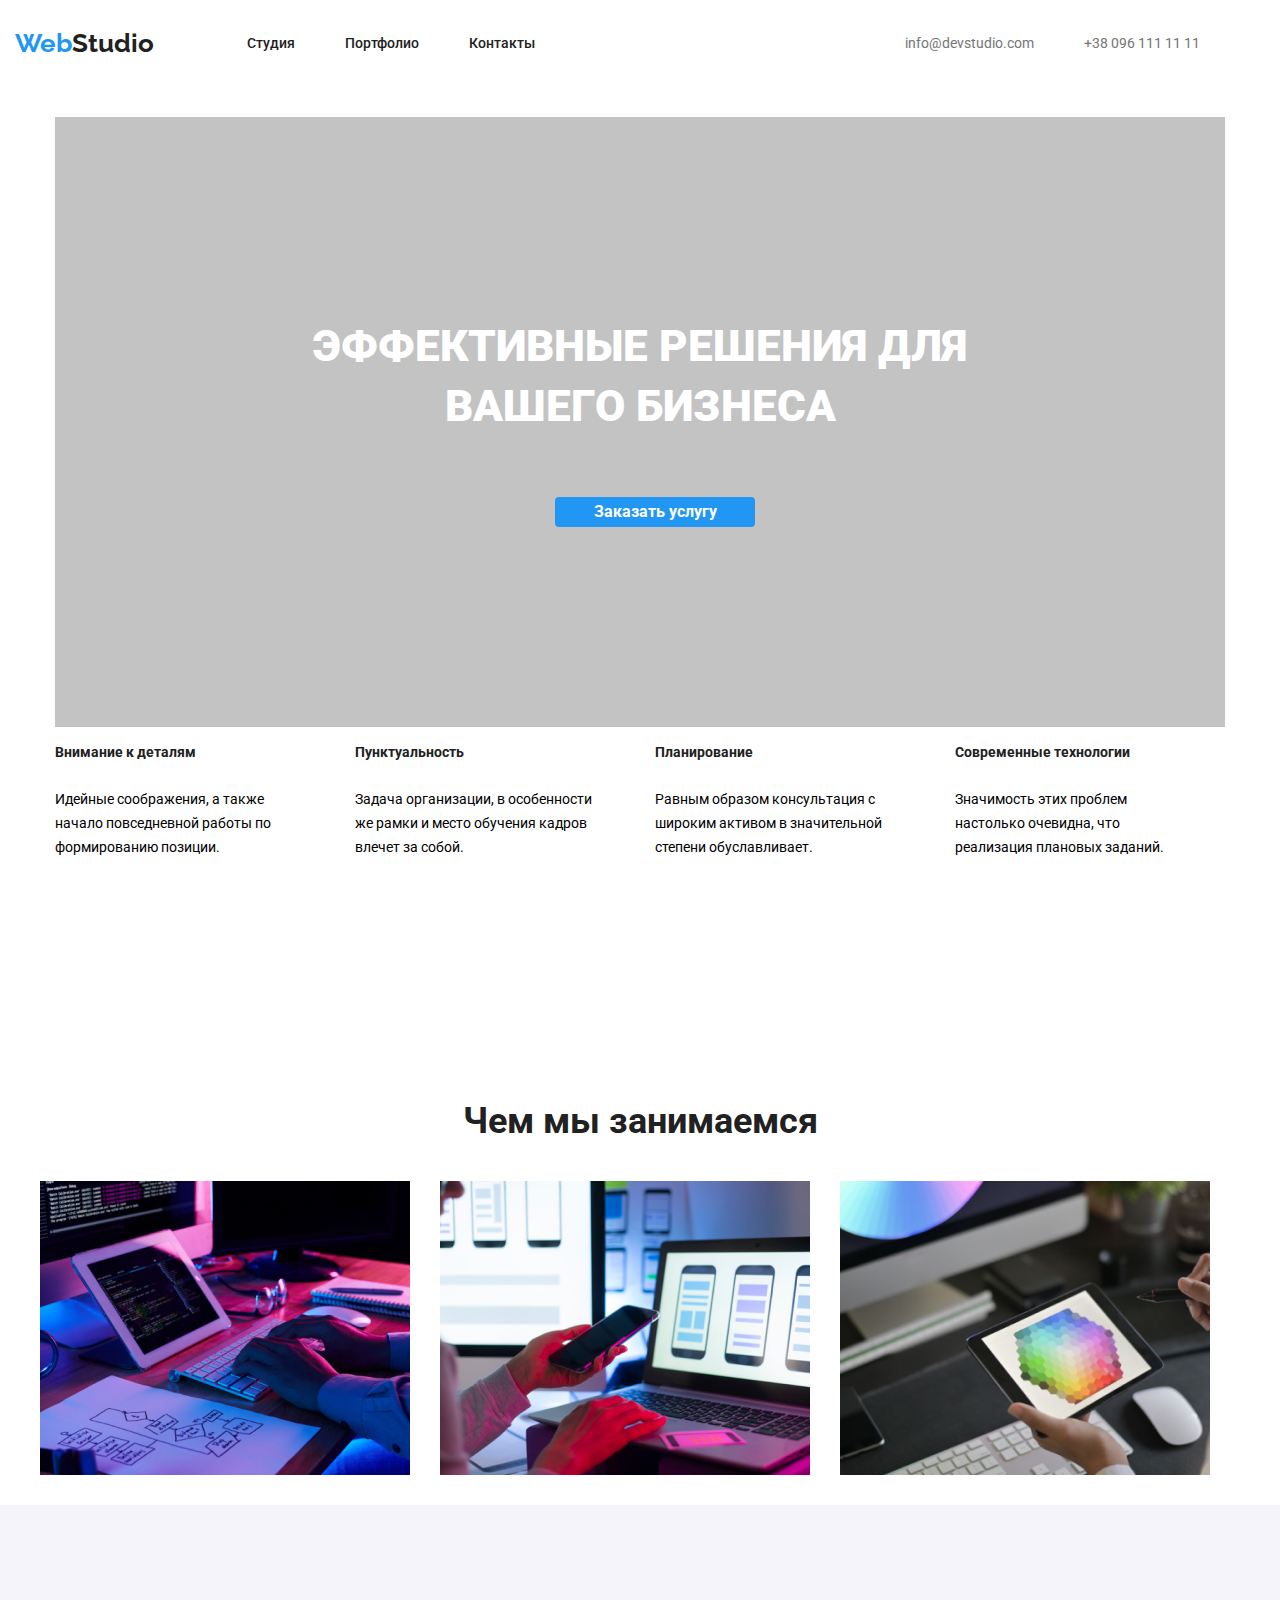
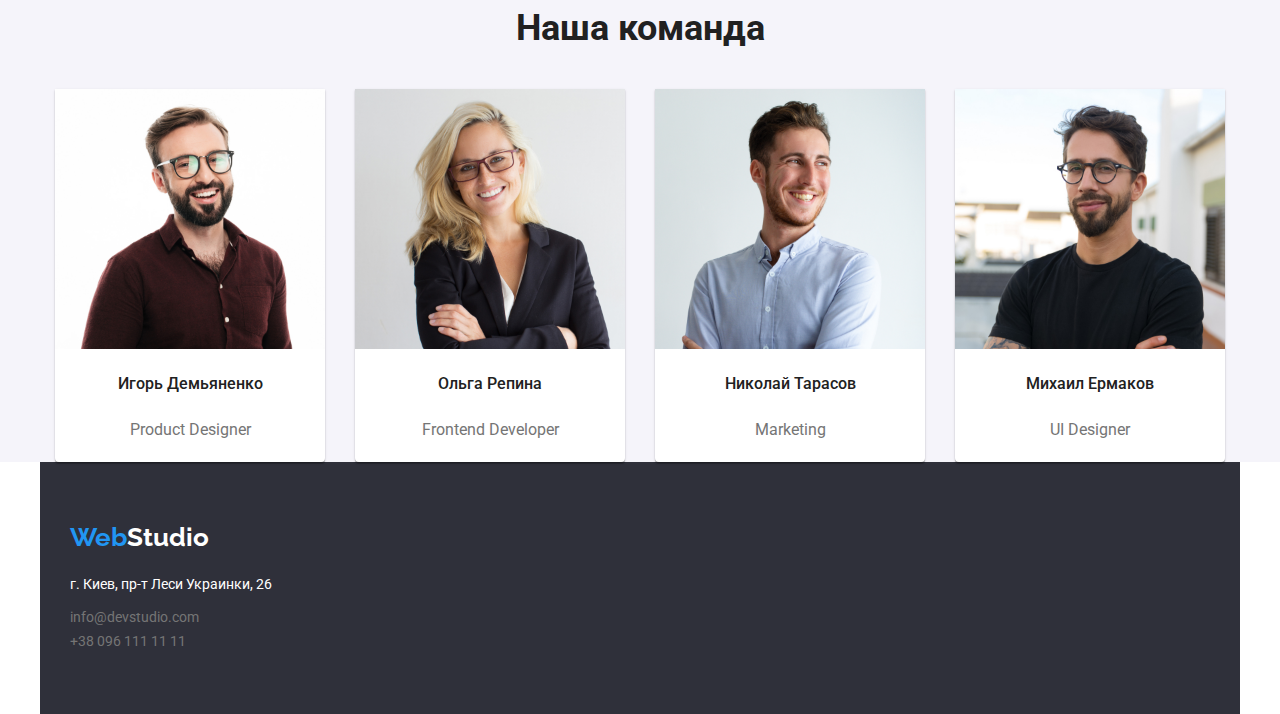
==== commit aab360ad: "logo white" ====
--- a/index.html
+++ b/index.html
@@ -111,7 +111,9 @@
     <!-- Футер -->
     <footer class="footer">
         <div class="container">       
-                <a href="" class="logo"><span class="blue-logo">Web</span>Studio</a>
+            <div class="footer-logo">
+                <a href="" class="logo"><span class="blue-logo">Web</span><span class="logo-white">Studio</span></a>
+            </div>
             
             <!-- Адресс --> 
             <div id="contacts">
--- a/css/styles.css
+++ b/css/styles.css
@@ -18,6 +18,7 @@
     margin: 0;
     padding: 0;
 }
+
 /* Шапка сайта */
 .header {
     width: 1200px;
@@ -42,7 +43,7 @@
     padding-right: 15px;
     /*margin-left: auto;
     margin-right: auto;*/
-    align-items: center:
+    align-items: center;
 }
 
 .site-nav
@@ -75,8 +76,7 @@
 
 .contact-item {
     display: flex;
-    /*
-    background-color: tomato;*/
+    /*background-color: tomato;*/
     padding-top: 32px;
     padding-bottom: 32px;
     margin-left: 50px;
@@ -94,6 +94,7 @@
     margin-top: 24px;
     margin-bottom: 25px;
     margin-right: 93px;
+    margin-left: 15px;
     
     /*background-color: tomato;*/
     color: var(--primary-text-color);
@@ -101,7 +102,7 @@
     font-style: normal;
     font-weight: bold;
     font-size: 26px;
-    /*line-height: 1.2;*/
+    line-height: 1.2;
     text-decoration: none;
 }
 
@@ -120,11 +121,12 @@
     background-color: #c3c3c3;
     text-align: center;
 }
+
 .hero-title {
-    margin-top: 200px;
-    margin-bottom: 30px;
-    margin-left: 252px;
-    margin-right: 252px;
+    padding-top: 200px;
+    padding-bottom: 30px;
+    padding-left: 252px;
+    padding-right: 252px;
     
     font-weight: 900;
     font-size: 44px;
@@ -150,6 +152,7 @@
     color: var(--primary-white-color);
     text-decoration: none;
 }
+
 /* ОСОБЕННОСТИ */
 
 .feature-list {
@@ -167,9 +170,8 @@
     margin-right: 0;
 }
 
-
 .item-title {
-   /* width: 270px;*/
+    width: 270px;
     padding-bottom: 10px;
     font-weight: bold;
     font-size: 14px;
@@ -182,13 +184,12 @@
 }
 
 .text {
-    /*width: 270px;*/
+    width: 270px;
     padding-bottom: 94px;
-    /*margin-right: 30px;*/
+    padding-right: 30px;
     font-size: 14px;
     line-height: 1.71;
     color:; var(--secondary-text-color);
-    backgroun d-color: rgb(85, 31, 22);*/
 }
 .text:last-child {
     margin-right: 0;
@@ -210,6 +211,7 @@
     display:flex;
     justify-content: center;
     margin-right: 30px;
+    margin-left:auto
    /* background-color: tomato;*/
 }
 
@@ -265,37 +267,26 @@
 }
 /* ПОРТФОЛИО */
 
-/*portfolio-container {
-    width: 1200px;
-    padding-left: 15px:
-    padding-right: 15px;
-    margin-left: auto;
-    margin-right: auto;
-    /*background-color: tomato;*/
-}
-
 .elements-list {
     display: flex;
     flex-wrap: wrap;
-    background-color: tomato;
 }
 
 .element {
-    display:flex;
     width: 370px;
     margin-right: 30px;
     margin-bottom: 30px;
     /*flex-basis: calc((100%-60px) / 3);
     margin-right: 30px;*/
     border: 1px solid #EEEEEE;
-   }
+}
 
 .element:nth-child(3n) {
     margin-right: 0;
 }
 
-.element:nth-child(n+3) {
-    margin-bottom: 0;
+/*.element:nth-child(n+3) {
+    margin-bottom: 0;*/
 }
 
 .project-title {
@@ -331,7 +322,7 @@
     margin-bottom: 50px;
     margin-right: 30px;
     padding: 6 22px;
- }
+}
 
 .site-nav-list .link:last-child {
     margin-right: o;
@@ -368,9 +359,9 @@
 
 .site-nav .link:hover, 
 .site-nav .link:focus {
-    color: var(--accent-color);
-    
-}
+    color: var(--accent-color);   
+}
+
 /*-- Футер --*/
 
 .footer > .container {
@@ -379,16 +370,18 @@
     background-color: #2f303a;
 }
 
-.footer-logo > .logo {
-   margin-top: 60px;
-   margin-bottom: 20px;
-   margin-left: 15px;
-   color: var(--primary-white-color:#FFFFFF);
+.footer-logo {
+   padding-top: 60px;
+   padding-bottom: 20px; 
+}
+
+.logo-white {
+    color: var(--primary-white-color);
 }
 
 .address {
-    margin-bottom: 9px;
-    margin-left: 15px;
+    padding-bottom: 9px;
+    padding-left: 15px;
     font-style: normal;
     font-size: 14px;
     line-height: 1.71;
@@ -410,9 +403,9 @@
 }
 
 .item-contact {
-    margin-top: 9px;
-    margin-bottom: 9px;
-    margin-left: 15px;
+    padding-top: 9px;
+    padding-bottom: 9px;
+    padding-left: 15px;
     font-style: normal;
     font-size: 14px;
     line-height: 1.71;
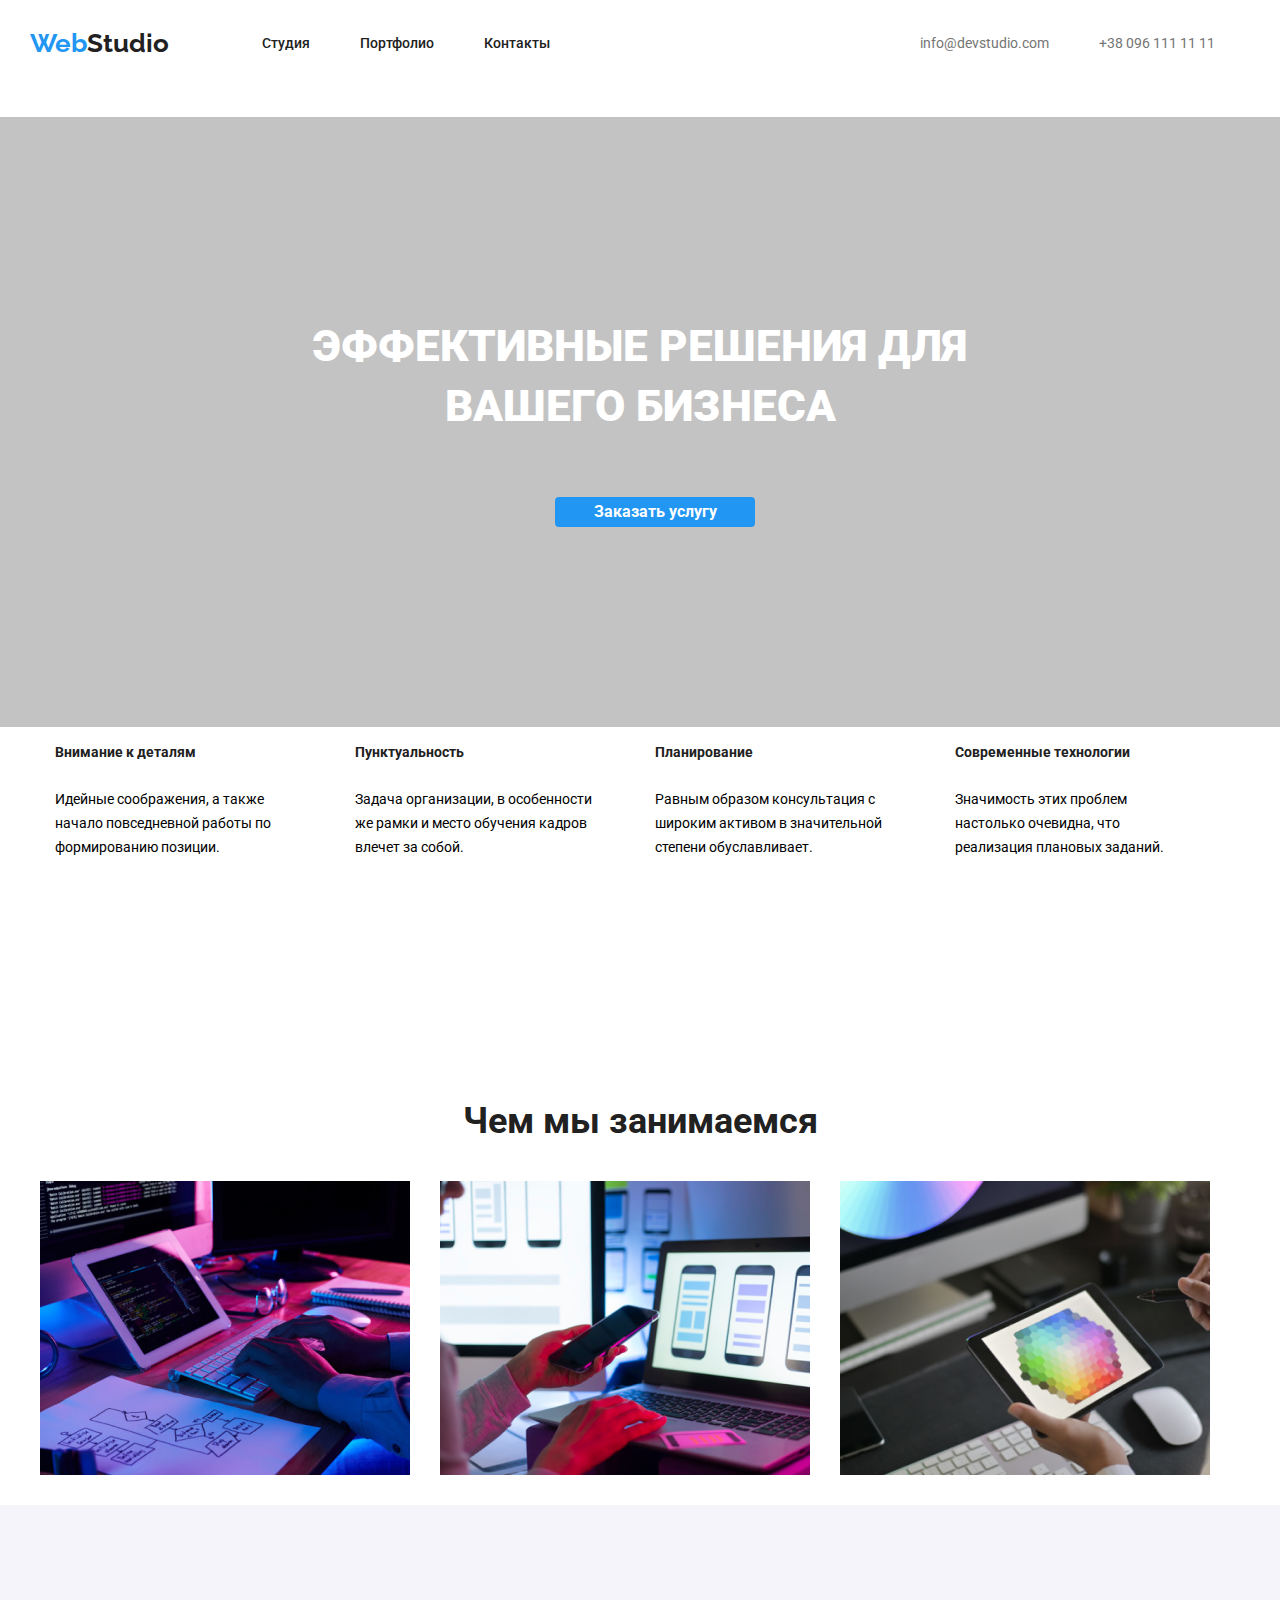
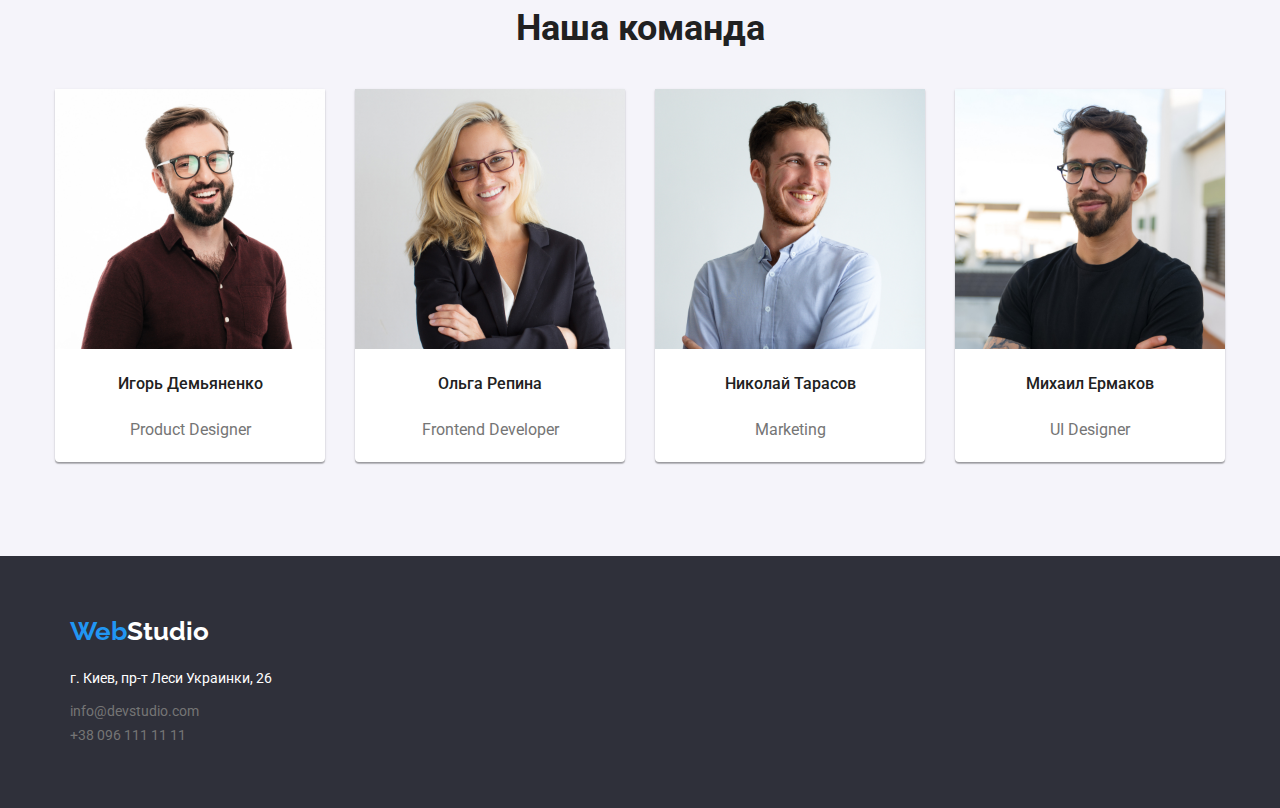
==== commit 2bdb71b2: "css correcting" ====
--- a/index.html
+++ b/index.html
@@ -12,30 +12,30 @@
 <body>
     <!-- Шапка сайта -->
     <header class="header">
-        <div class="header-container">
-        <nav class="site-nav">
-            <a href="" class="logo"><span class="blue-logo">Web</span>Studio</a>
-            <ul class="site-nav-list">
-                <li><a class="link" href="index.html">Студия</a></li>
-                <li><a class="link" href="portfolio.html">Портфолио</a></li>
-                <li><a class="link" href="#contacts">Контакты</a></li>
+        <div class="container">
+            <div class="header-container">
+            <nav class="site-nav">
+                <a href="" class="logo"><span class="blue-logo">Web</span>Studio</a>
+                <ul class="site-nav-list">
+                    <li><a class="link" href="index.html">Студия</a></li>
+                    <li><a class="link" href="portfolio.html">Портфолио</a></li>
+                    <li><a class="link" href="#contacts">Контакты</a></li>
+                </ul>
+            </nav>
+            <ul class="contact-list">
+                <li><a class="contact-item" href="mailto:info@devstudio.com">info@devstudio.com</a></li>
+                <li><a class="contact-item" href="tel:+380961111111">+38 096 111 11 11</a></li>         
             </ul>
-        </nav>
-        <ul class="contact-list">
-            <li><a class="contact-item" href="mailto:info@devstudio.com">info@devstudio.com</a></li>
-            <li><a class="contact-item" href="tel:+380961111111">+38 096 111 11 11</a></li>         
-        </ul>
+            </div>
         </div>
     </header>
 
     <main>
   
-    <section> 
+    <section class="hero"> 
         <div class="container">
-            <div class="hero">
-                <h1 class="hero-title">Эффективные решения для вашего бизнеса</h1>
-                <a class="link-registration" href="Заказать-услугу">Заказать услугу</a>
-            </div>
+            <h1 class="hero-title">Эффективные решения для вашего бизнеса</h1>
+            <a class="link-registration" href="Заказать-услугу">Заказать услугу</a>
         </div>
     </section>
     
--- a/css/styles.css
+++ b/css/styles.css
@@ -222,6 +222,7 @@
 /* Наша команда */
 
 .team-section {
+    padding-bottom: 94px;
     background-color: #F5F4FA;
 }
 
@@ -290,21 +291,22 @@
 }
 
 .project-title {
-    padding-top: 20px;
+    margin-top: 20px;
+    margin-bottom: 4px;
+    margin-left: 24px;
+    margin-right: 24px;
+    font-weight: bold;
+    font-size: 18px;
+    line-height: 2;
+    color: var(--primary-text-color);
+    text-decoration: none;
+}
+
+.project-text {
+    width: 370px;
     padding-bottom: 4px;
     padding-left: 24px;
     padding-right: 24px;
-    font-weight: bold;
-    font-size: 18px;
-    line-height: 2;
-    color: var(--primary-text-color);
-    text-decoration: none;
-}
-
-.project-text {
-    padding-bottom: 4px;
-    padding-left: 24px;
-    padding-right: 24px;
 }
 
 .project-link {
@@ -364,10 +366,13 @@
 
 /*-- Футер --*/
 
+.footer {
+    background-color: #2f303a;
+}
+
 .footer > .container {
     width: 1200px;
     height: 252px;
-    background-color: #2f303a;
 }
 
 .footer-logo {
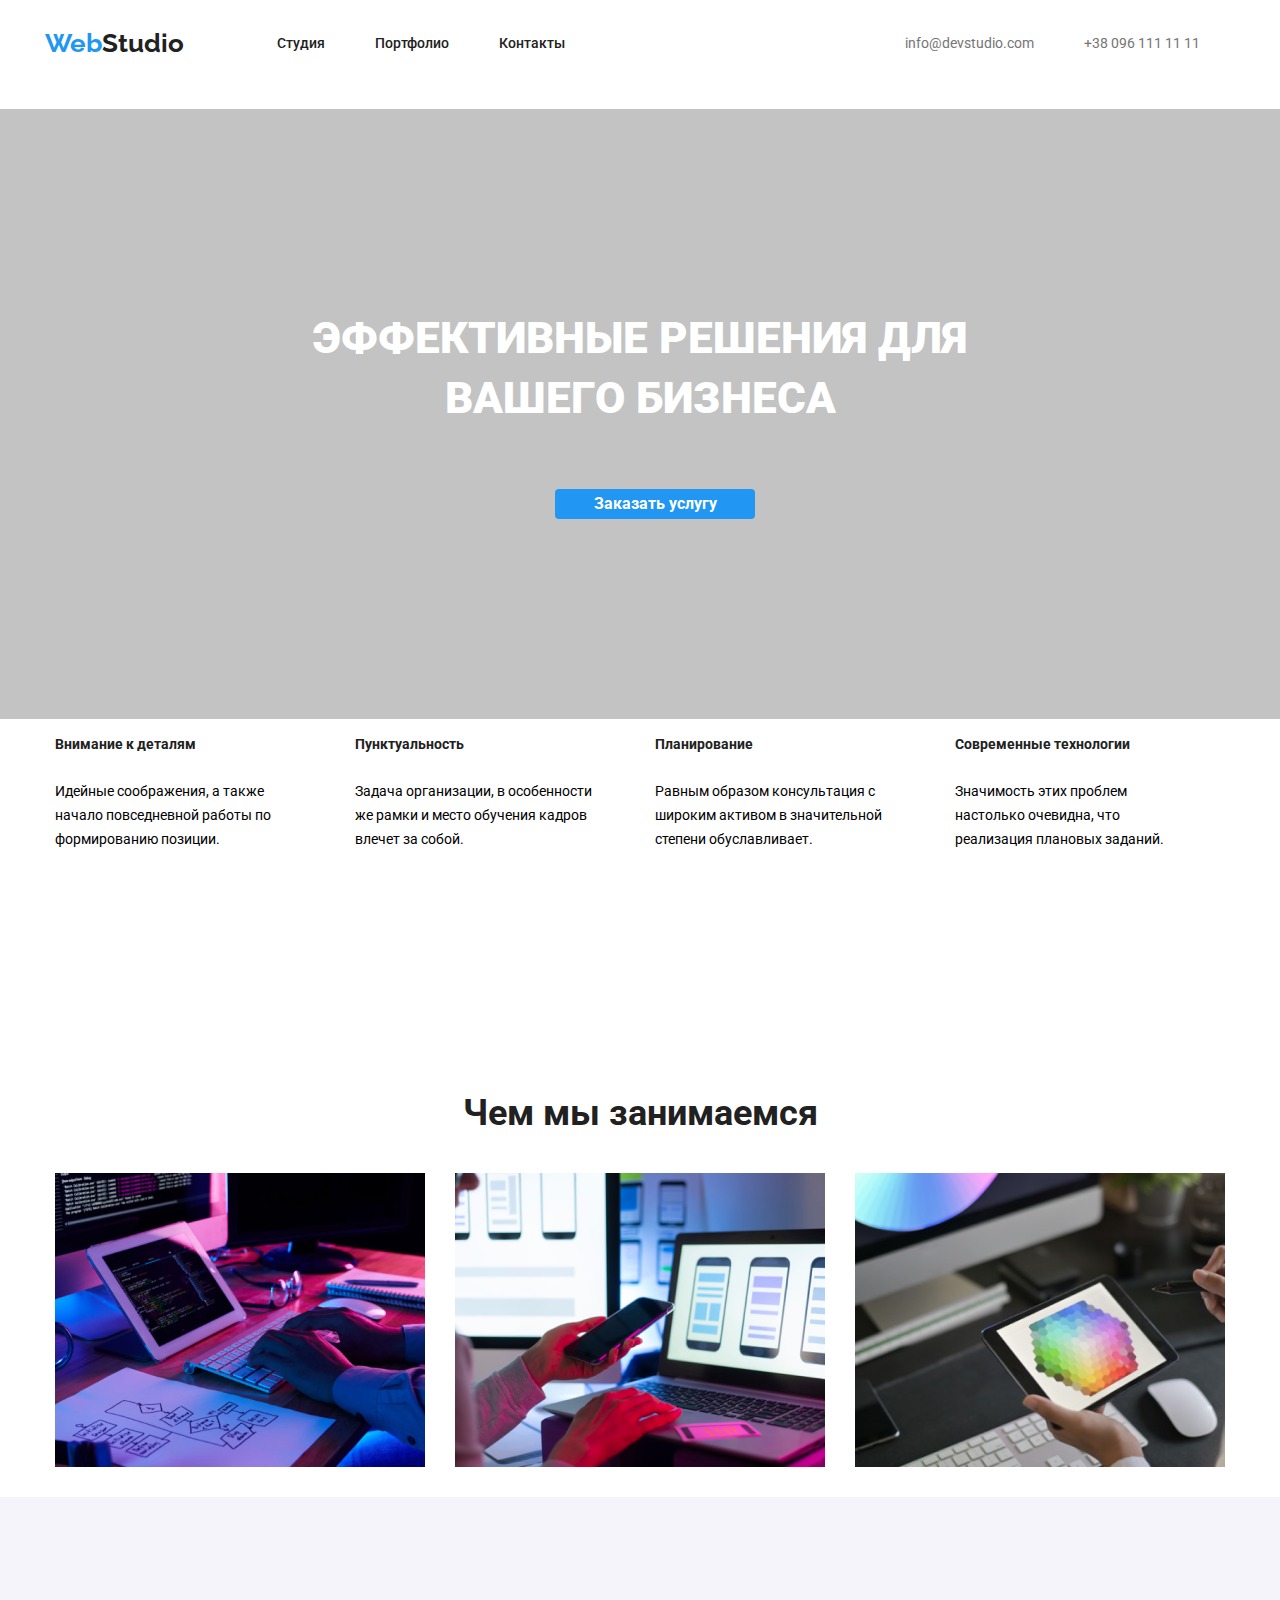
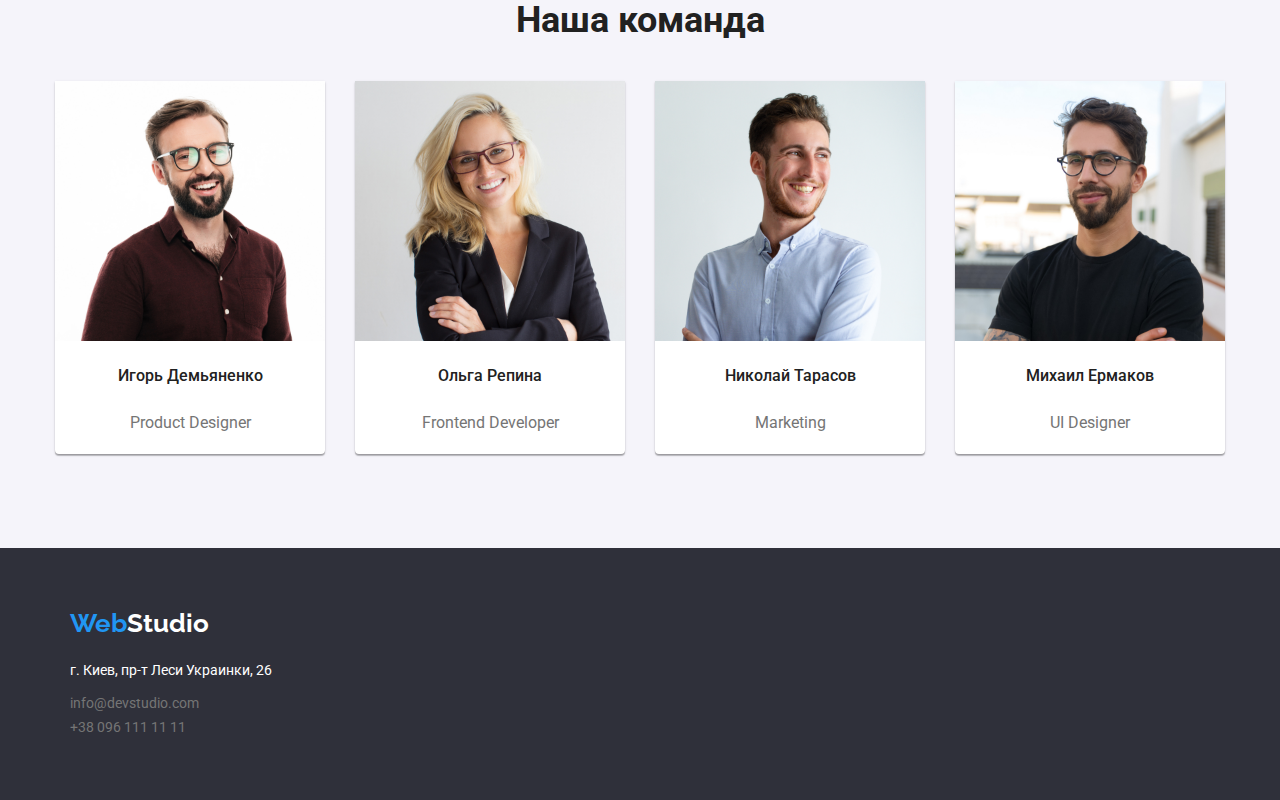
==== commit 2a0754be: "bg img" ====
--- a/index.html
+++ b/index.html
@@ -42,7 +42,7 @@
 
     <!-- Особенности -->
     
-    <section class="section">
+    <section class="section"> 
         <div class="container">
         <!--<h2>Особенности</h2>-->
             <ul class="feature-list">
--- a/css/styles.css
+++ b/css/styles.css
@@ -22,7 +22,7 @@
 /* Шапка сайта */
 .header {
     width: 1200px;
-    min-height: 80px;
+    height: 80px;
     margin-bottom: 0;
     border-bottom: 1 px solid rgba(236, 236, 236, 1);
     /*background-color: teal;*/
@@ -39,7 +39,7 @@
 .header-container {
     display: flex;
     width: 1200px;
-    padding-left: 15px:
+    padding-left: 15px;
     padding-right: 15px;
     /*margin-left: auto;
     margin-right: auto;*/
@@ -118,6 +118,8 @@
 /*  HERO  */
 
 .hero {
+    max-width: 1600px;
+    background-image: linear-gradient(to right, var(--gradient-color), var(--gradient-color)), url(../images/bg_hero.jpg);
     background-color: #c3c3c3;
     text-align: center;
 }
@@ -210,8 +212,6 @@
 .works {
     display:flex;
     justify-content: center;
-    margin-right: 30px;
-    margin-left:auto
    /* background-color: tomato;*/
 }
 
@@ -228,7 +228,7 @@
 
 .team-list{
     display: flex;
-    margin-right: 30px;
+    padding-right: 30px;
     /*background-color: tomato;*/
 }
 
@@ -286,15 +286,15 @@
     margin-right: 0;
 }
 
-/*.element:nth-child(n+3) {
-    margin-bottom: 0;*/
+.project-link {
+    text-decoration: none;
 }
 
 .project-title {
-    margin-top: 20px;
-    margin-bottom: 4px;
-    margin-left: 24px;
-    margin-right: 24px;
+    padding-top: 20px;
+    padding-bottom: 4px;
+    padding-left: 24px;
+    padding-right: 24px;
     font-weight: bold;
     font-size: 18px;
     line-height: 2;
@@ -307,9 +307,6 @@
     padding-bottom: 4px;
     padding-left: 24px;
     padding-right: 24px;
-}
-
-.project-link {
     text-decoration: none;
 }
 
@@ -324,6 +321,8 @@
     margin-bottom: 50px;
     margin-right: 30px;
     padding: 6 22px;
+    box-shadow: 0px 3px 1px rgba(0, 0, 0, 0.1), 0px 1px 2px rgba(0, 0, 0, 0.08), 0px 2px 2px rgba(0, 0, 0, 0.12);
+    border-radius: 4px;
 }
 
 .site-nav-list .link:last-child {
@@ -332,6 +331,10 @@
 .primary-button {
     color: var(--primary-white-color);
     background-color: var(--accent-color);
+    decoration: none;
+    padding: 6 22px;
+    box-shadow: 0px 3px 1px rgba(0, 0, 0, 0.1), 0px 1px 2px rgba(0, 0, 0, 0.08), 0px 2px 2px rgba(0, 0, 0, 0.12);
+    border-radius: 4px;
 }
 
 .primary-button:hover,
@@ -341,6 +344,11 @@
 }
 
 .secondary-button {
+    padding: 6 22px;
+    box-shadow: 0px 3px 1px rgba(0, 0, 0, 0.1), 0px 1px 2px rgba(0, 0, 0, 0.08), 0px 2px 2px rgba(0, 0, 0, 0.12);
+
+    background: #F5F4FA;
+    border-radius: 4px;
     color: var(--primary-text-color);
 }
 
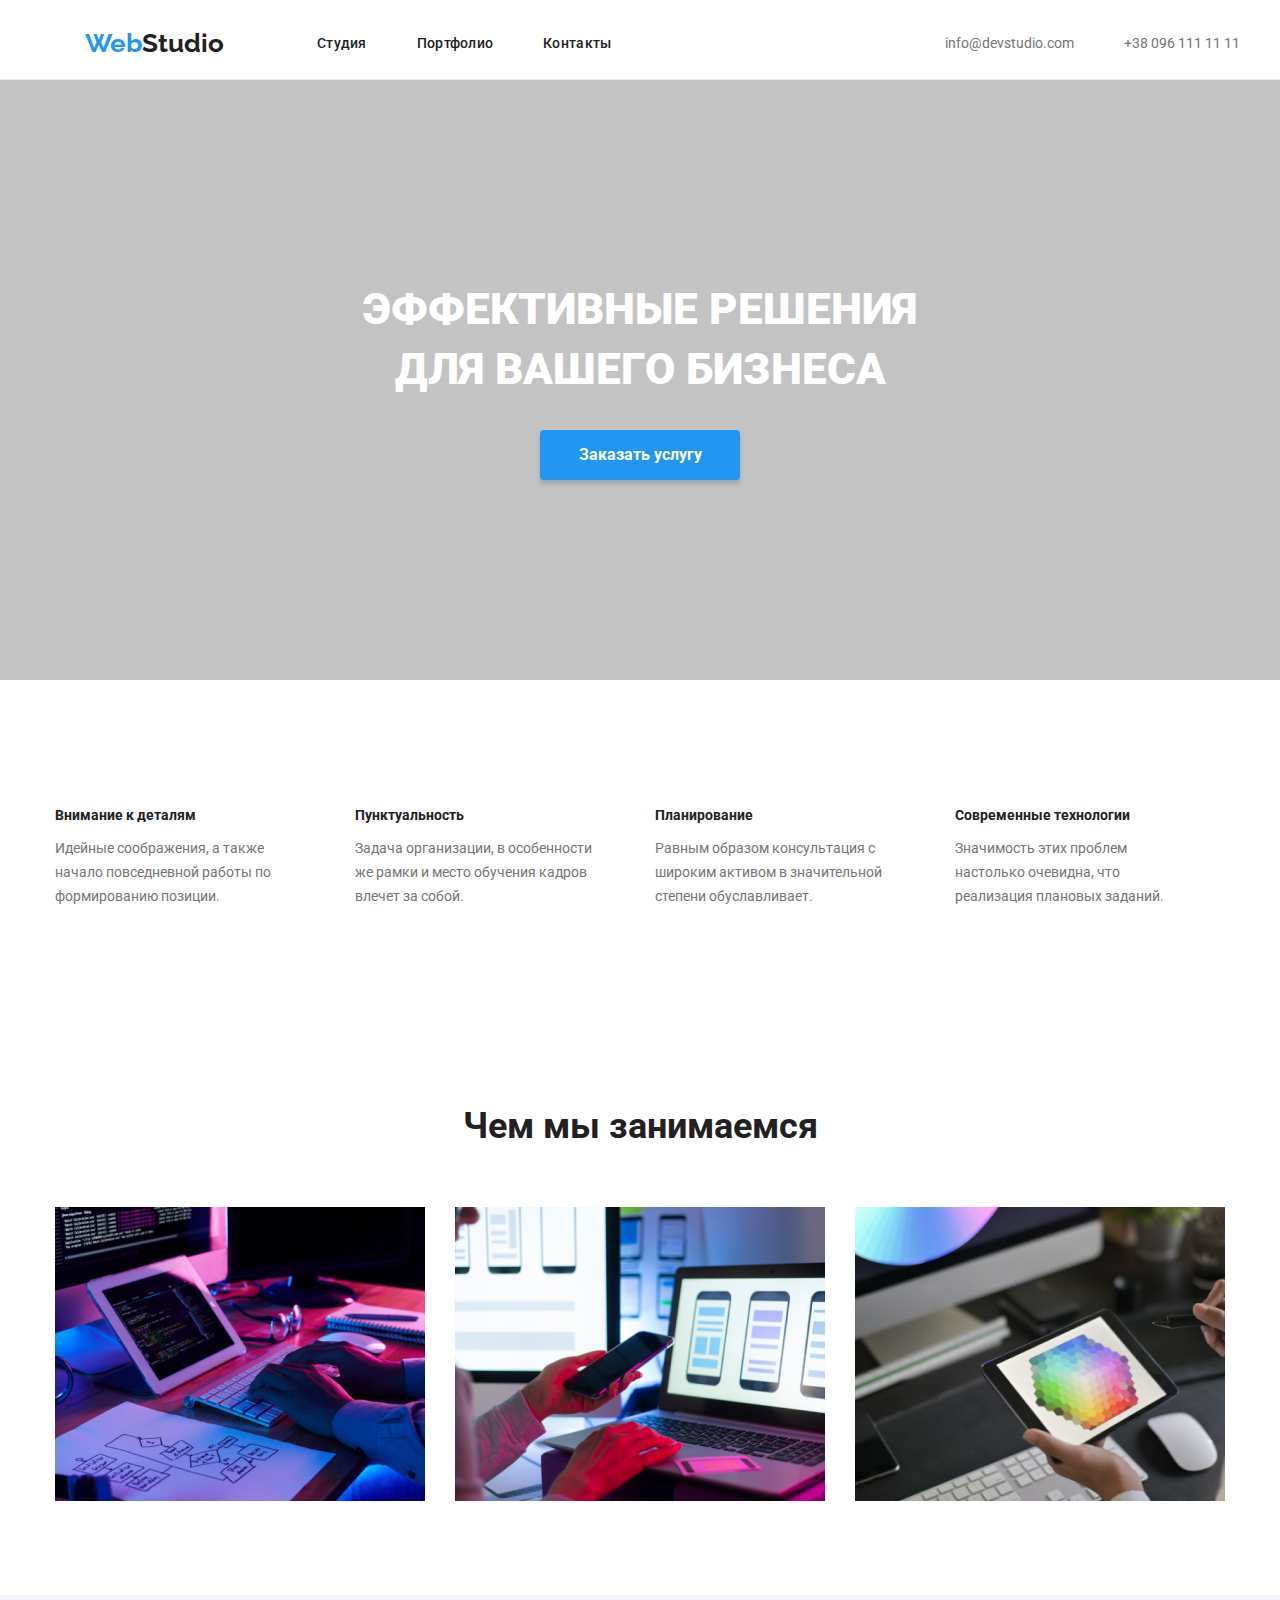
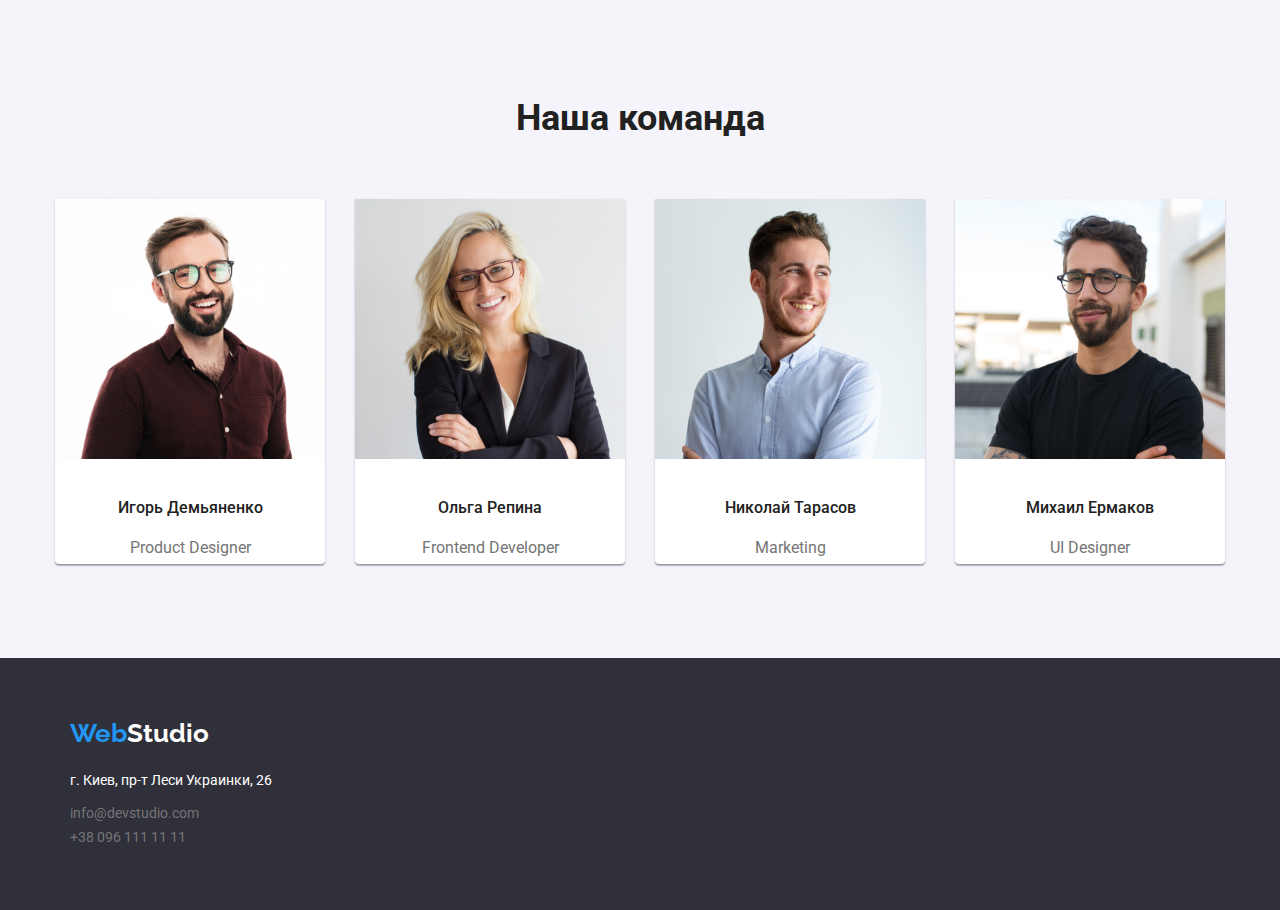
==== commit eaf67b65: "header fixing" ====
--- a/index.html
+++ b/index.html
@@ -17,9 +17,9 @@
             <nav class="site-nav">
                 <a href="" class="logo"><span class="blue-logo">Web</span>Studio</a>
                 <ul class="site-nav-list">
-                    <li><a class="link" href="index.html">Студия</a></li>
-                    <li><a class="link" href="portfolio.html">Портфолио</a></li>
-                    <li><a class="link" href="#contacts">Контакты</a></li>
+                    <li class="nav-link"><a class="link" href="index.html">Студия</a></li>
+                    <li class="nav-link"><a class="link" href="portfolio.html">Портфолио</a></li>
+                    <li class="nav-link"><a class="link" href="#contacts">Контакты</a></li>
                 </ul>
             </nav>
             <ul class="contact-list">
--- a/css/styles.css
+++ b/css/styles.css
@@ -19,12 +19,20 @@
     padding: 0;
 }
 
+h1, h2, h3 {
+    margin: 0;
+}
+
+p {
+    margin: 0;
+}
+
 /* Шапка сайта */
 .header {
-    width: 1200px;
+    width: 100%;
     height: 80px;
     margin-bottom: 0;
-    border-bottom: 1 px solid rgba(236, 236, 236, 1);
+    border-bottom: 1px solid rgba(236, 236, 236, 1);
     /*background-color: teal;*/
 }
 
@@ -41,15 +49,10 @@
     width: 1200px;
     padding-left: 15px;
     padding-right: 15px;
-    /*margin-left: auto;
-    margin-right: auto;*/
     align-items: center;
 }
 
-.site-nav
-/*.site-nav-list 
-.site-nav >.logo
-.site-nav-list .link*/  {
+.site-nav {
     display: flex;
 }
 
@@ -57,7 +60,17 @@
     display: flex;
 }
 
-.site-nav-list .link {
+.link {
+    font-weight: 500;
+    font-size: 14px;
+    line-height: 1.14;
+    letter-spacing: 0.02em;
+
+    color:var(--primary-text-color);
+    text-decoration: none;
+}
+
+.site-nav-list .nav-link {
     display: flex;
     /*background-color: tomato;*/
     margin-right: 50px;
@@ -117,19 +130,27 @@
 
 /*  HERO  */
 
+.hero .container {
+    display: flex;
+    flex-direction: column;
+    align-items: center;
+    justify-content: center;
+    height: 600px;
+    
+}
 .hero {
     max-width: 1600px;
-    background-image: linear-gradient(to right, var(--gradient-color), var(--gradient-color)), url(../images/bg_hero.jpg);
+    background-image: linear-gradient(to right, var(--gradient-color), var(--gradient-color)), url(../img/bg-hero.jpg);
+    background-repeat: no-repeat;
+    background-size: cover;
+    background-position: center;
     background-color: #c3c3c3;
     text-align: center;
 }
 
 .hero-title {
-    padding-top: 200px;
-    padding-bottom: 30px;
-    padding-left: 252px;
-    padding-right: 252px;
-    
+    max-width: 600px;
+    padding-bottom:30px;
     font-weight: 900;
     font-size: 44px;
     line-height: 1.36;
@@ -138,14 +159,15 @@
 }
 
 .link-registration {
-    display: inline-block;
-    min-width: 200px;
-    padding: 10 32px;
-    margin-bottom: 200px;
-    margin-left: 500px;
-    margin-right: 500px;
+    display: inline-flex;
+    justify-content: center;
+    align-items: center;
+    width: 200px;
+    height: 50px;
+    padding: 10px 32px;
+    background-color: #2196F3;
+    box-shadow: 0px 4px 4px rgba(0, 0, 0, 0.15);
     border-radius: 4px;
-    background-color: #2196F3;
 
     font-weight: bold;
     font-size: 16px;
@@ -159,13 +181,13 @@
 
 .feature-list {
     display: flex;
-    /*flex-wrap: wrap;*/ 
-    /*background-color: tomato;*/
+    padding-top: 94px;
 }
 
 .feature-list > .item {
     width: 270px;
     margin-right: 30px;
+    padding-top:30px;
 }
 
 .feature-list .item:last-child {
@@ -191,7 +213,7 @@
     padding-right: 30px;
     font-size: 14px;
     line-height: 1.71;
-    color:; var(--secondary-text-color);
+    color: var(--secondary-text-color);
 }
 .text:last-child {
     margin-right: 0;
@@ -201,7 +223,7 @@
 
 .section-title {
     padding-top: 94px;
-    padding-bottom: 50;
+    padding-bottom: 50px;
     font-weight: bold;
     font-size: 36px;
     line-height: 1.66;
@@ -212,6 +234,7 @@
 .works {
     display:flex;
     justify-content: center;
+    padding-bottom: 94px;
    /* background-color: tomato;*/
 }
 
@@ -240,21 +263,23 @@
 .item:last-child {
     margin-right: 0;
 }
+
 .team-list > .item {
     background: #FFFFFF;
     box-shadow: 0px 1px 3px rgba(0, 0, 0, 0.12), 0px 1px 1px rgba(0, 0, 0, 0.14), 0px 2px 1px rgba(0, 0, 0, 0.2);
     border-radius: 0px 0px 4px 4px;
 }
+
 .item-name {
-    /*margin-top: 30px;
+    margin-top: 30px;
     margin-bottom: 10px;
-    /*justify-content: center;*/
     font-weight: 500;
     font-size: 16px;
     line-height: 1.9;
     color: var(--primary-text-color);
     text-align: center;
 }
+
 .job-position {
     text-align: center;
 }
@@ -312,50 +337,48 @@
 
 .buttons-list {
     display: flex;
-    /*background-color: teal;*/
     justify-content: center;
 }
 
 .item-button {
     margin-top: 100px;
     margin-bottom: 50px;
-    margin-right: 30px;
-    padding: 6 22px;
-    box-shadow: 0px 3px 1px rgba(0, 0, 0, 0.1), 0px 1px 2px rgba(0, 0, 0, 0.08), 0px 2px 2px rgba(0, 0, 0, 0.12);
-    border-radius: 4px;
+    margin-right: 8px;
 }
 
 .site-nav-list .link:last-child {
-    margin-right: o;
+    margin-right: 0;
 }
 .primary-button {
     color: var(--primary-white-color);
     background-color: var(--accent-color);
     decoration: none;
-    padding: 6 22px;
-    box-shadow: 0px 3px 1px rgba(0, 0, 0, 0.1), 0px 1px 2px rgba(0, 0, 0, 0.08), 0px 2px 2px rgba(0, 0, 0, 0.12);
+    padding: 6px 22px;
     border-radius: 4px;
+    border: none;
 }
 
 .primary-button:hover,
 .primary-button:focus {
     color: var(--accent-color);
     text-decoration: none;
+    outline: none;
 }
 
 .secondary-button {
-    padding: 6 22px;
-    box-shadow: 0px 3px 1px rgba(0, 0, 0, 0.1), 0px 1px 2px rgba(0, 0, 0, 0.08), 0px 2px 2px rgba(0, 0, 0, 0.12);
-
-    background: #F5F4FA;
+    padding: 6px 22px;
+    border: none;
+    background-color: #F5F4FA;
     border-radius: 4px;
     color: var(--primary-text-color);
 }
 
 .secondary-button:hover,
 .secondary-button:focus {
-    color: var(--accent-color);
-    text-decoration: none;
+    color: var(--primary-white-color);
+    background-color: var(--accent-color);
+    text-decoration: none;
+    outline: none;
 }
 
 .site-nav .link {
